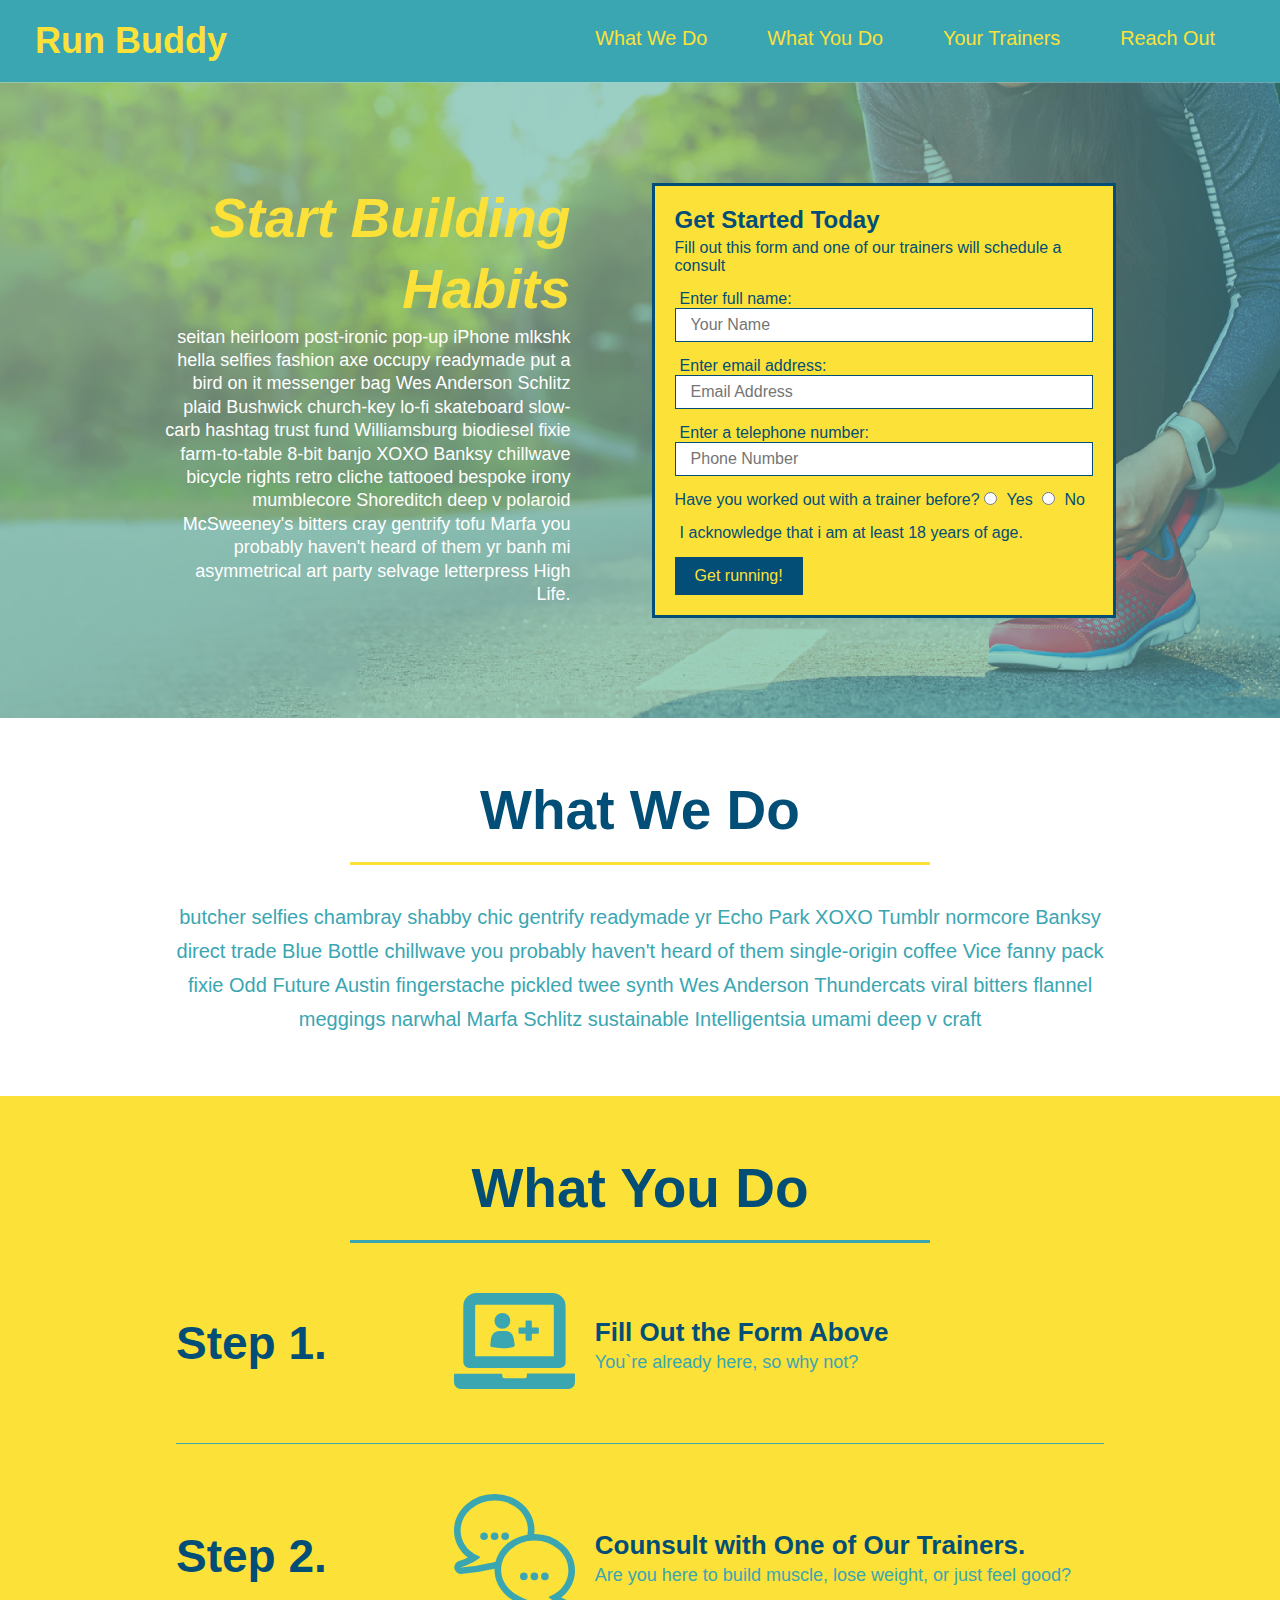
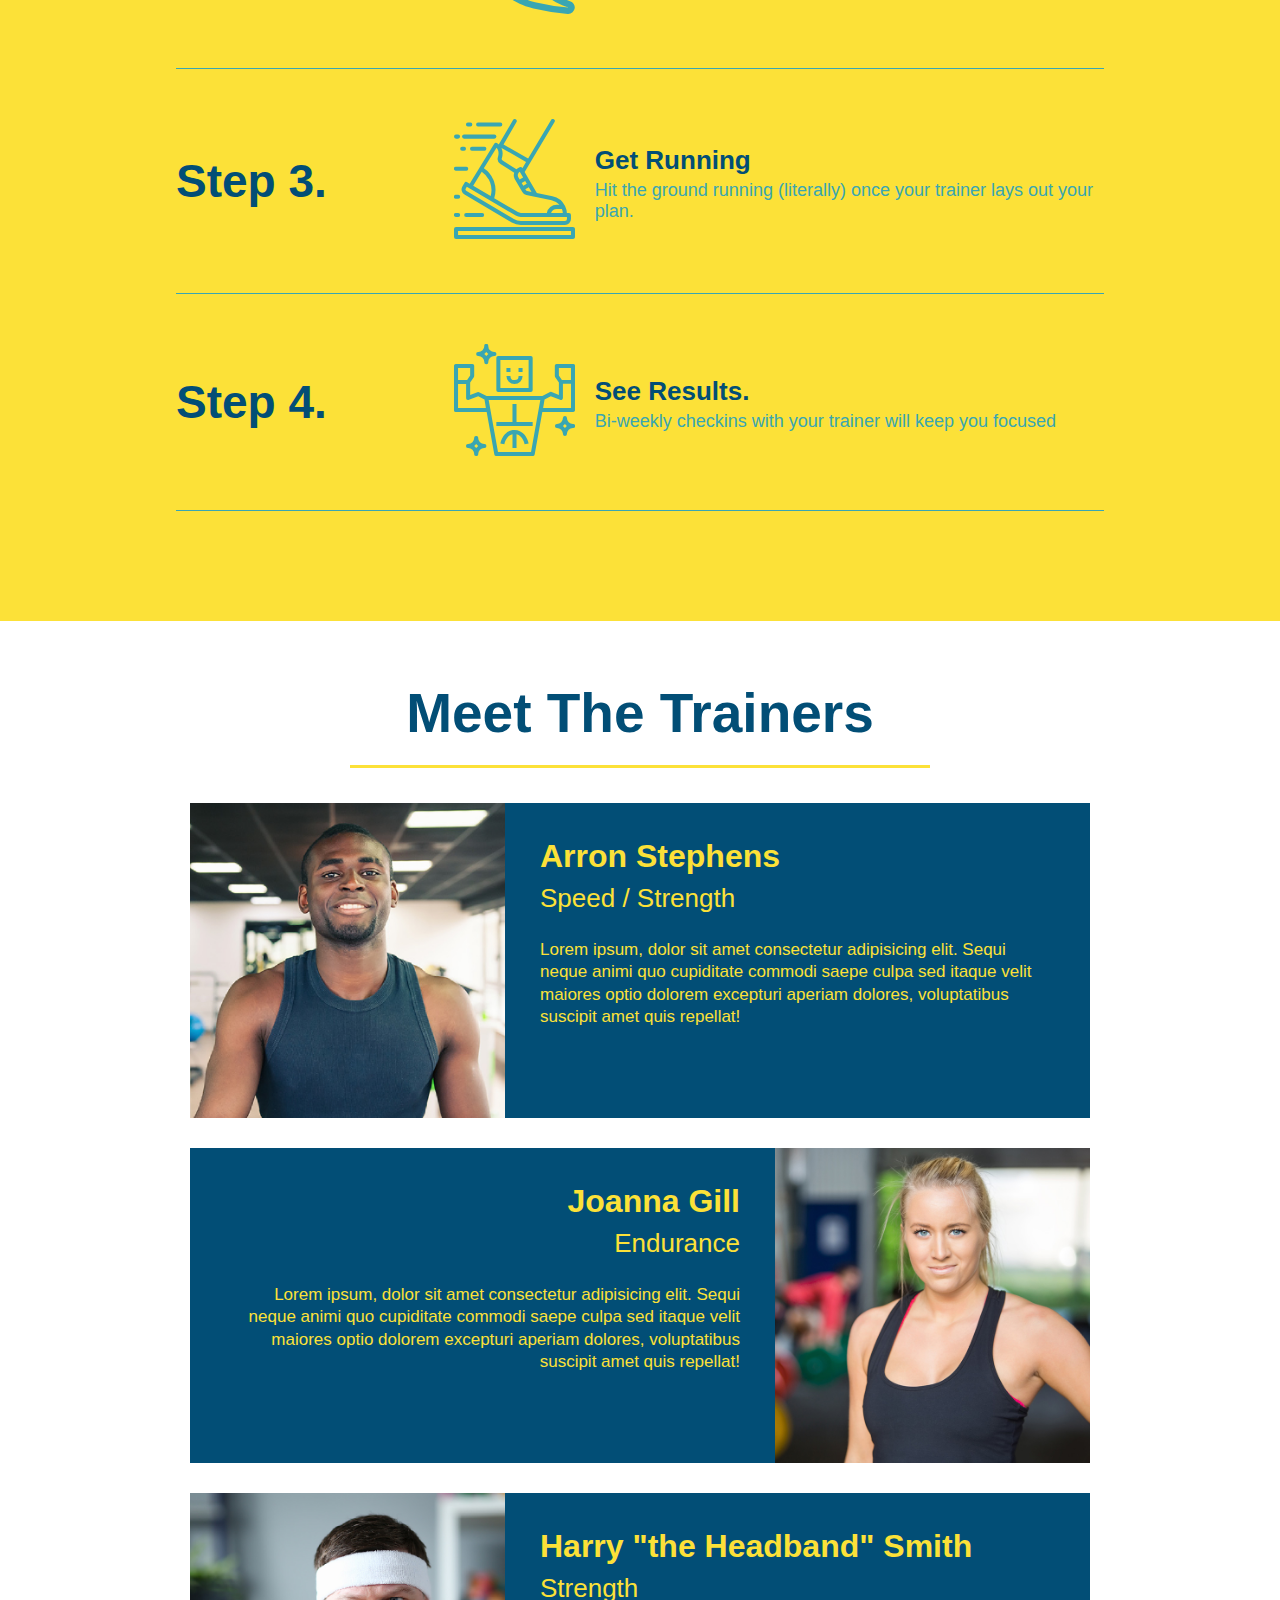
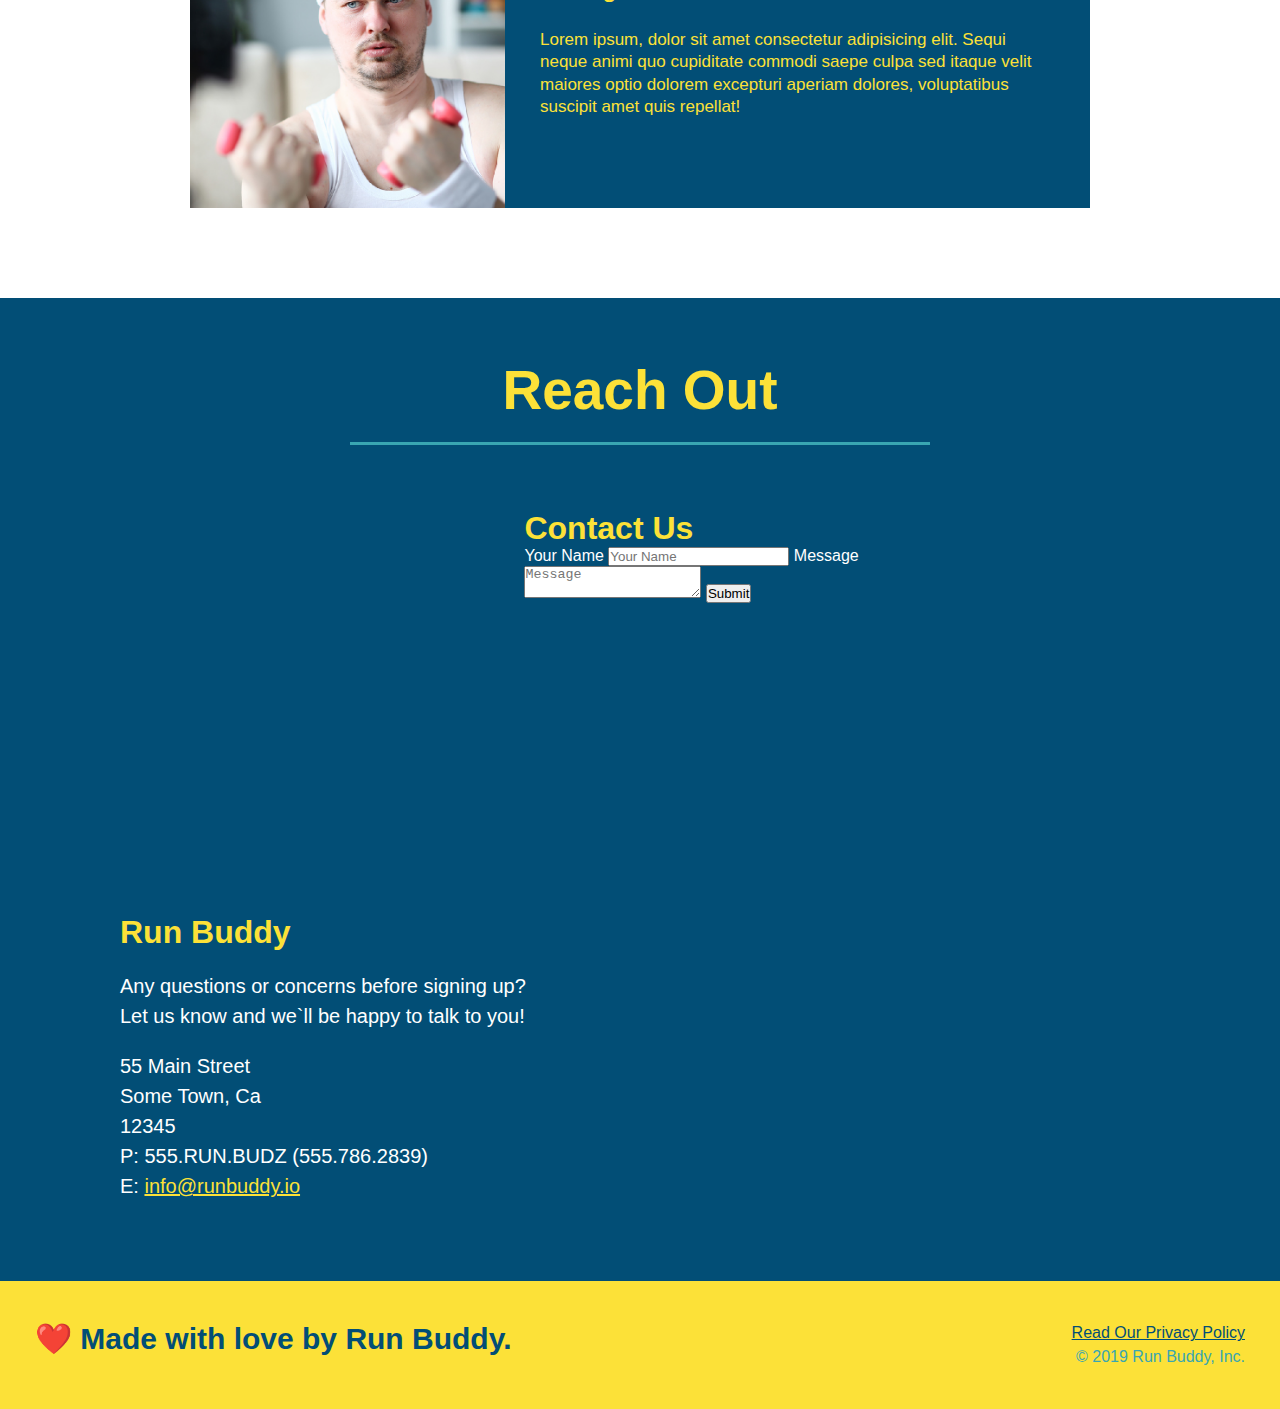
==== index.html @ 19847642 "add flexbox to the steps" ====
<!DOCTYPE html>
<html lang="en">

<head>
  <meta charset="UTF-8" />
  <title>Run Buddy</title>
  <link rel="stylesheet" href="./assets/css/style.css/style.css" />
</head>
    <body>
    <!-- navigation -->
    <header>
        <h1>
            <a href="./index.html">
            Run Buddy
            </a>
        </h1>
        <nav>
            <!-- Unordered List element -->
            <ul>
                <!-- List item element -->
                <li>
                    <!-- Anchor element -->
                    <a href="#what-we-do">What We Do</a>
                </li>
                <li>
                    <a href="#what-you-do">What You Do</a>
                </li>
                <li>
                    <a href="#your-trainers">Your Trainers</a>
                </li>
                <li>
                    <a href="#reach-out">Reach Out</a>
                </li>
            </ul>
        </nav>
    </header>

    <!-- hero/jumbotron -->

    <section class="hero">
            <div class="hero-cta">
                <h2>Start Building Habits</h2>
                <p>
                    seitan heirloom post-ironic pop-up iPhone mlkshk hella selfies fashion axe occupy readymade put a bird on it messenger bag Wes Anderson Schlitz plaid Bushwick church-key lo-fi skateboard slow-carb hashtag trust fund Williamsburg biodiesel fixie farm-to-table 8-bit banjo XOXO Banksy chillwave bicycle rights retro cliche tattooed bespoke irony mumblecore Shoreditch deep v polaroid McSweeney's bitters cray gentrify tofu Marfa you probably haven't heard of them yr banh mi asymmetrical art party selvage letterpress High Life.

                </p>
            </div>
            
        <!-- Sign up form  -->

        <div class="hero-form">
            <h3>Get Started Today</h3>
            <p>Fill out this form and one of our trainers will schedule a consult</p>

        <!-- Add form element -->

            <form>
                <label for="name">Enter full name:</label>
                <input class="form-input" type="text" name="name" id="name" placeholder="Your Name" />
                <label for="email">Enter email address:</label>
                <input class="form-input" type="email" placeholder="Email Address" name="email" id="email" />
                <label for="phone">Enter a telephone number:</label>
                <input class="form-input" type="tel" placeholder="Phone Number" name="phone" id="phone" />
                <p>
                    Have you worked out with a trainer before?
                    <input type="radio" name="trainer-confirm" id="trainer-yes" />
                    <label for="trainer-yes">Yes</label>
                    <input type="radio" name="trainer-confirm" id="trainer-no" />
                    <label for="trainer-no">No</label>
                </p>
                <p>
                 <label for="checkbox" >
                    I acknowledge that i am at least 18 years of age.
                 </label>
                 <imput type="checkbox" name="age-confirm" id="checkbox" />
                </p>
                <button type="submit">
                    Get running!
                </button>
            </form>
        </div>
    </section>

    <!-- "what we do" section -->

    <section id="what-we-do" class="intro">
        <div class="flex-row">
            <h2 class="section-title primary-border">
                What We Do
            </h2>
        </div>
        <div class="flex-flow">
            <P>
                butcher selfies chambray shabby chic gentrify readymade yr Echo Park XOXO Tumblr normcore Banksy direct trade Blue Bottle chillwave you probably haven't heard of them single-origin coffee Vice fanny pack fixie Odd Future Austin fingerstache pickled twee synth Wes Anderson Thundercats viral bitters flannel meggings narwhal Marfa Schlitz sustainable Intelligentsia umami deep v craft
            </P>
        </div>
    </section>

    <!-- "what you do" section -->

    <section id="what-you-do" class="steps">
        <div class="flex-row"></div>
            <h2 class="section-title secondary-border">
                What You Do
            </h2>
        </div>
        <div>
            <!-- insert this img element -->
        <div class="step">
            <h3>Step 1.</h3>
            <div class="step-info">
                <div class="step-img">
                    <img src="./assets/images/step-1.svg" alt="" />
                </div>
                <div class="step-text">
                    <h4>Fill Out the Form Above</h4>
                    <p>You`re already here, so why not?</p>
                </div>
            </div>
        </div>

        <div class="step">
            <h3>Step 2.</h3>
            <div class="step-info">
                <div class="step-img">
                    <img src="./assets/images/step-2.svg" alt="" />
                </div>
                <div class="step-text">
                    <h4>Counsult with One of Our Trainers.</h4>
                    <p>Are you here to build muscle, lose weight, or just feel good?</p>
                </div>
            </div>
        </div>

        <div class="step">
            <h3>Step 3.</h3>
            <div class="step-info">
                <div class="step-img">
                    <img src="./assets/images/step-3.svg" alt="" />
                </div>
                <div class="step-text">
                    <h4>Get Running</h4>
                    <p>Hit the ground running (literally) once your trainer lays out your plan.</p>
                </div>
            </div>
        </div>

        <div class="step">
            <h3>Step 4.</h3>
            <div class="step-info">
                <div class="step-img">
                    <img src="./assets/images/step-4.svg" alt="" />
                </div>
                <div class="step-text">
                    <h4>See Results.</h4>
                    <p>Bi-weekly checkins with your trainer will keep you focused</p>
                </div>
            </div>
        </div>
    </section>

    <!-- "meet the trainers" section -->

    <section id="your-trainers" class="trainers">
        <div class="flex-row">
            <h2 class="section-title primary-border">
                Meet The Trainers
            </h2>
        </div>
        <!-- first trainer bio -->
        <article class="trainer">
            <img src="./assets/images/trainer-1.jpg" alt="Arron Stephens in his workout clothes, ready to pump iron" />
            <div class="trainer-bio text-left">
                <h3>Arron Stephens</h3>
                <h4>Speed / Strength</h4>
                <p>
                    Lorem ipsum, dolor sit amet consectetur adipisicing elit. Sequi neque animi quo cupiditate commodi saepe culpa sed itaque velit maiores optio dolorem excepturi aperiam dolores, voluptatibus suscipit amet quis repellat!
                </p>
            </div>
        </article>
        <!-- second trainer bio -->
        <article class="trainer">
            <div class="trainer-bio text-right">
                <h3>Joanna Gill</h3>
                <h4>Endurance</h4>
                <p>
                    Lorem ipsum, dolor sit amet consectetur adipisicing elit. Sequi neque animi quo cupiditate commodi saepe culpa sed itaque velit maiores optio dolorem excepturi aperiam dolores, voluptatibus suscipit amet quis repellat!
                </p>
            </div>
            <img src="./assets/images/trainer-2.jpg" alt="Joanna Gill cooling off after a workout" />
        </article>
        <!-- third trainer bio -->
        <article class="trainer">
            <img src="./assets/images/trainer-3.jpg" alt="Harry Smith wearing a headband and lifting comically small pink weights" />
            <div class="trainer-bio text-left">
                <h3>Harry "the Headband" Smith</h3>
                <h4>Strength</h4>
                <p>
                    Lorem ipsum, dolor sit amet consectetur adipisicing elit. Sequi neque animi quo cupiditate commodi saepe culpa sed itaque velit maiores optio dolorem excepturi aperiam dolores, voluptatibus suscipit amet quis repellat!
                </p>
            </div>
        </article>
    </section>

    <!-- "reach out" section -->

    <section id ="reach-out" class="contact">
        <div class="flex-flow">
            <h2 class="section-title secondary-border">
                Reach Out
            </h2>
        </div>

        <div class="contact-info">
            <iframe src="https://www.google.com/maps/embed?pb=!1m18!1m12!1m3!1d3146.0107711950495!2d-120.42504984971276!3d37.95353447962776!2m3!1f0!2f0!3f0!3m2!1i1024!2i768!4f13.1!3m3!1m2!1s0x8090c46e315aaf1b%3A0xb32d2fcd2023b726!2sMain%20St%2C%20Jamestown%2C%20CA%2095327!5e0!3m2!1sen!2sus!4v1643302875619!5m2!1sen!2sus" 
                style="border:0;" 
                allowfullscreen="" 
                loading="lazy">
            </iframe>

            <!-- contact form section -->

            <div class="contact-form">
                <h3>Contact Us</h3>
                <form>
                    <label for="contact-name">Your Name</label>
                    <input type="text" id="contact-name" placeholder="Your Name" />

                    <label for="contact-message">Message</label>
                    <textarea id="contact-message" placeholder="Message"></textarea>

                    <button type="submit">Submit</button>
                </form>
            </div>
            <!-- contact form ends -->
            <div>
                <h3>Run Buddy</h3>
                <p>
                    Any questions or concerns before signing up?
                    <br />
                    Let us know and we`ll be happy to talk to you!
                </p>

            
                <address>
                    55 Main Street <br/>
                    Some Town, Ca <br/>
                    12345<br />
                    P: 555.RUN.BUDZ (555.786.2839)<br/>
                    E: <a href="mailto:info@runbuddy.io">info@runbuddy.io</a>
                </address>
            </div>
        </div>   
    </section>

    <!-- footer -->

    <footer>
        <h2>❤️ Made with love by Run Buddy.</h2>
            <div>
             <a href="./privacy-policy.html">Read Our Privacy Policy</a><br />
             &copy; 2019 Run Buddy, Inc.
            </div>
    </footer>
    </body>
</html>
---- assets/css/style.css/style.css ----
* {
  margin: 0;
  padding: 0;
  box-sizing: border-box;
}

body {
  color: #39a6b2;
  font-family: Helvetica, Arial, sans-serif;
}

header {
  padding: 20px 35px;
  background-color: #39a6b2;
  display: flex;
  justify-content: space-between;
  flex-wrap: wrap;
}

header h1 {
  font-weight: bold;
  font-size: 36px;
  color: #fce138;
  margin: 0;
}
header a {
  text-decoration: none;
  color: #fce138;
}

header nav {
  margin: 7px 0;
}

header nav ul {
  display: flex;
  flex-wrap: wrap;
  justify-content: space-between;
  align-items: center;
  list-style: none;
}

header nav ul li a {
  margin: 0 30px;
  font-weight: lighter;
  font-size: 1.55vw;
}

/* header styles end */
/* Hero Styles Start */

.hero {
  background-image: url("../../images/hero-bg.jpg");
  background-size: cover;
  background-position: center;
  display: flex;
  justify-content: center;
  flex-wrap: wrap;
}

.hero-cta {
  width: 35%;
  text-align: right;
  margin: 3.5%;
  color: #fff;
  font-size: 18px;
  line-height: 1.3;
}

.hero-cta h2 {
  font-style: italic;
  font-size: 55px;
  color: #fce138;
}

.hero-form {
  border: solid 3px #024e76;
  background-color: #fce138;
  padding: 20px;
  color: #024e76;
  width: 40%;
  margin: 3.5%;
}

.hero-form h3 {
  font-size: 24px;
  margin: 0;
}

.hero-form p {
  margin: 5px 0 15px 0;
}

.form-input {
  border: 1px solid #024e76;
  display: block;
  padding: 7px 15px;
  font-size: 16px;
  color: #024e76;
  width: 100%;
  margin-bottom: 15px;
}

.hero-form label {
  margin: 0 5px;
}

.hero-form button {
  color: #fce138;
  background-color: #024e76;
  border: none;
  padding: 10px 20px;
  font-size: 16px;
}

/* hero style end */
/* what you do styles start */

.section-title {
  font-size: 55px;
  border-bottom: 3px solid;
  color: #024e76;
  padding-bottom: 20px;
  text-align: center;
  margin: 0 auto 35px auto;
  width: 50%;
}

.primary-border {
  border-color: #fce138;
}

.secondary-border {
  border-color: #39a6b2;
}

.steps {
  background: #fce138;
}

.step {
  margin: 50px auto;
  padding-bottom: 50px;
  width: 80%;
  border-bottom: 1px solid #39a6b2;
  display: flex;
  flex-wrap: wrap;
  align-items: center;
  justify-content: space-between;
}

.step h3 {
  color: #024e76;
  font-size: 46px;
  flex: 1 30%;
}

.step-info {
  flex: 2 70%;
  display: flex;
  flex-wrap: wrap;
  align-items: center;
}

.step-img {
  flex: 1 12%;
  margin-right: 20px;
}

.step-img img {
  max-width: 100%;
}

.step-text {
  flex: 12;
}

.step-text p {
  color: #39a6b2;
  font-size: 18px;
}

.step-text h4 {
  font-size: 26px;
  line-height: 1.5;
  color: #024e76;
}

.intro p {
  margin: 0 auto;
  line-height: 1.7;
  color: #39a6b2;
  width: 80%;
  font-size: 20px;
  text-align: center;
}

/* what you do styles end */
/* meet the trainer styles start */

.trainers {
  
}

.trainer {
  overflow: auto;
  width: 900px;
  margin: 0 auto 30px auto;
  background: #024e76;
  color: #fce138
}

.trainer img {
  width: 35%;
  float: left;
}

.trainer-bio {
  padding: 35px;
  float: left;
  width: 65%;
}

.trainer-bio h3 {
  font-size: 32px;
  margin-bottom: 8px;
}

.trainer-bio h4 {
  font-weight: lighter;
  font-size: 26px;
  margin-bottom: 25px;
}

.trainer-bio p {
  font-size: 17px;
  line-height: 1.3;
}

/* meet the trainers styles end */
/* reach out styles start */

section {
  padding: 60px;
}

.contact {
  background: #024e76;
}

.contact h2 {
  color: #fce138;
}

.contact-info iframe {
  width: 400px;
  height: 400px;
}

.contact-info div {
  width: 410px;
  display: inline-block;
  vertical-align: top;
  text-align: left;
  margin: 30px 0 0 60px;
  color: white;
}

.contact-info h3 {
  color: #fce138;
  font-size: 32px;
}

.contact-info p, .contact-info address {
  margin: 20px 0;
  line-height: 1.5;
  font-size: 20px;
  font-style: normal;
}

.contact-info a {
  color: #fce138;
}

/* reach out styles end */
/* footer styles start */

footer {
  background: #fce138;
  width: 100%;
  padding: 40px 35px;
  display: flex;
  justify-content: space-between;
  flex-wrap: wrap;
}

footer h2 {
  color: #024e76;
  font-size: 30px;
  margin: 0;
}

footer div {
  line-height: 1.5;
  text-align: right;
}

footer a {
  color: #024e76;
}

/*  Utility classes */

.text-left {
  text-align: left;
}

.text-right {
  text-align: right;
}

.flex-row {
  display: flex;
}
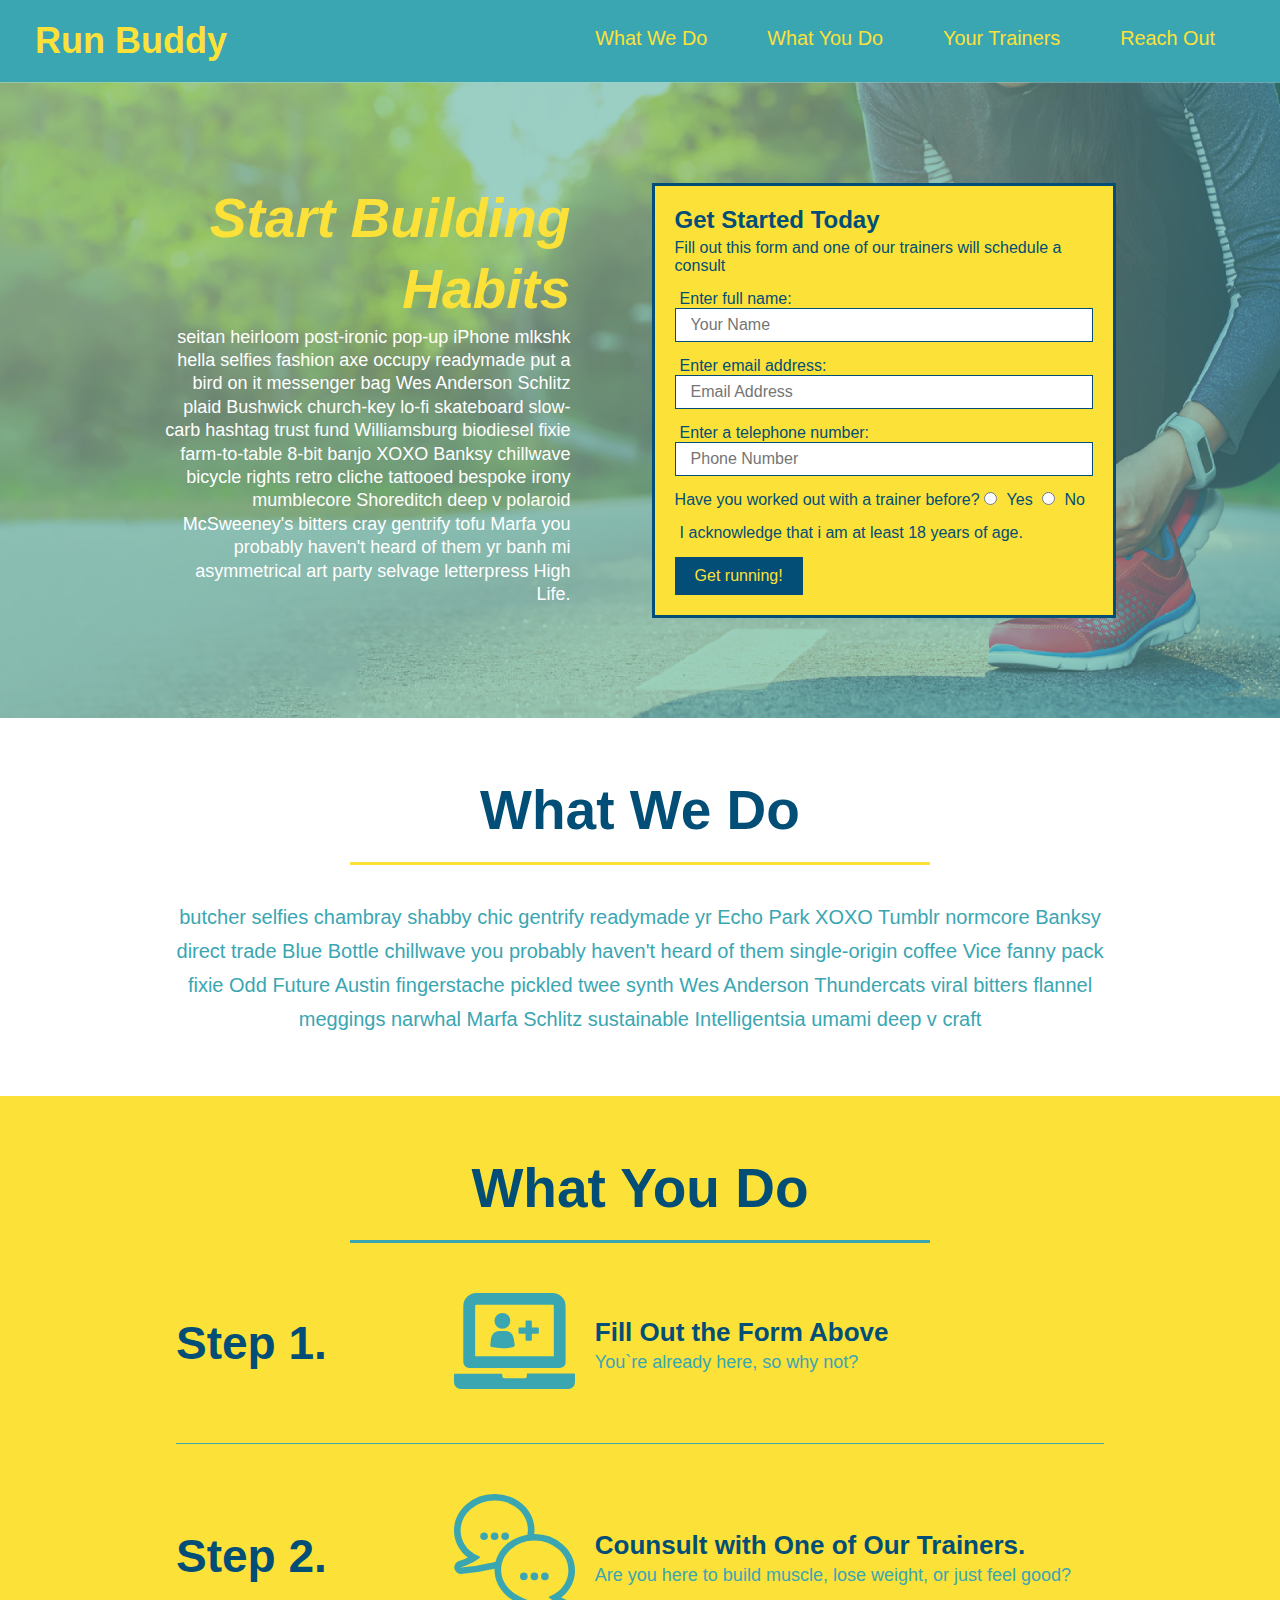
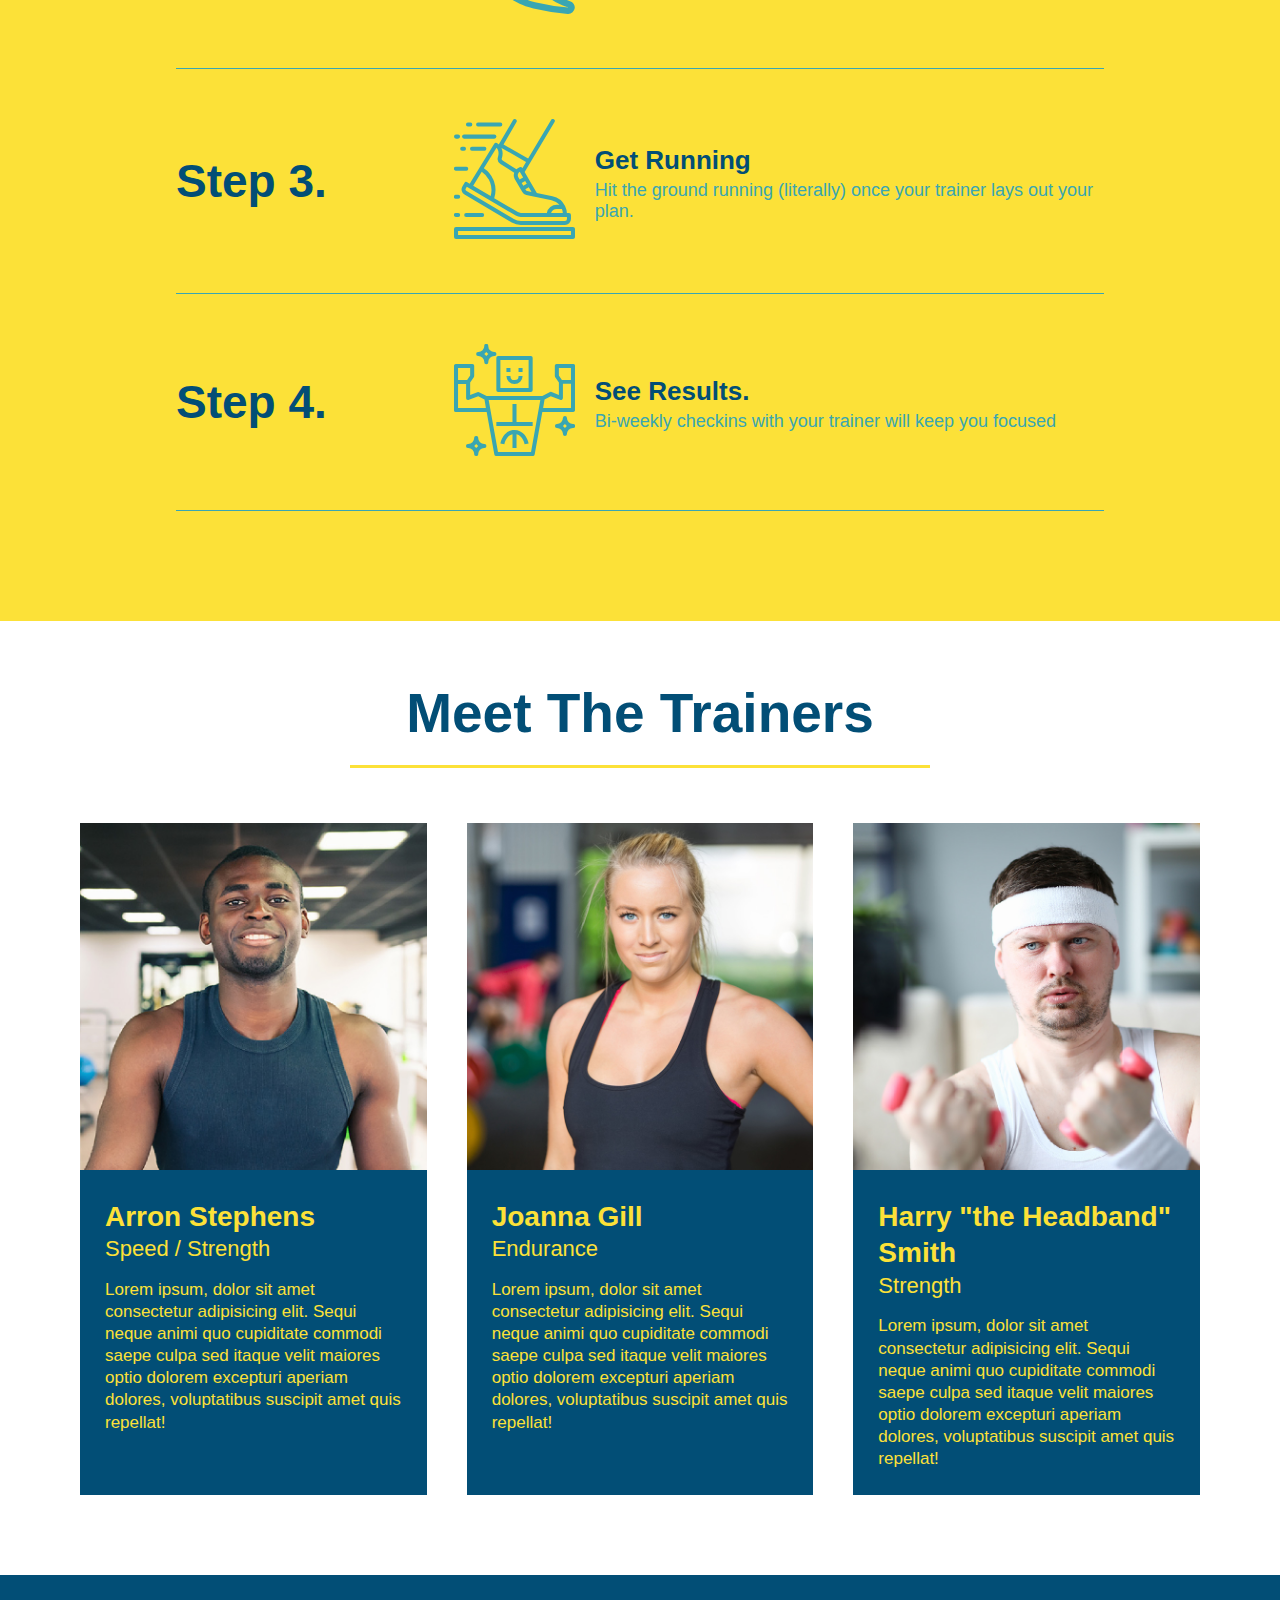
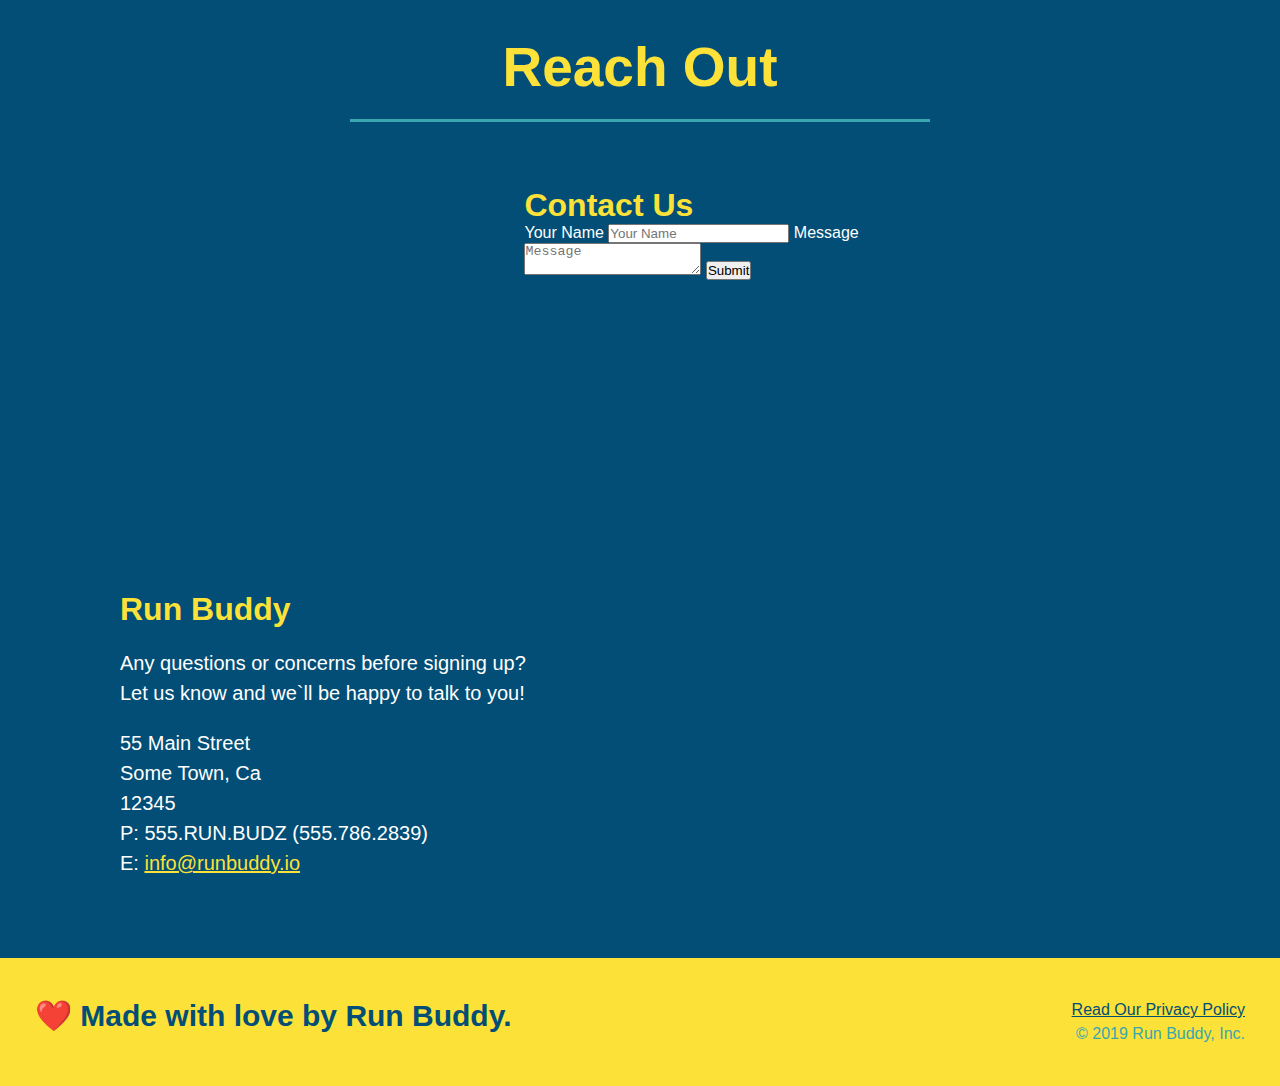
==== commit 0f4d4c09: "add flexbox to the trainers" ====
--- a/index.html
+++ b/index.html
@@ -161,45 +161,47 @@
 
     <!-- "meet the trainers" section -->
 
-    <section id="your-trainers" class="trainers">
+    <section id="your-trainers">
         <div class="flex-row">
             <h2 class="section-title primary-border">
                 Meet The Trainers
             </h2>
         </div>
         <!-- first trainer bio -->
-        <article class="trainer">
-            <img src="./assets/images/trainer-1.jpg" alt="Arron Stephens in his workout clothes, ready to pump iron" />
-            <div class="trainer-bio text-left">
-                <h3>Arron Stephens</h3>
-                <h4>Speed / Strength</h4>
-                <p>
-                    Lorem ipsum, dolor sit amet consectetur adipisicing elit. Sequi neque animi quo cupiditate commodi saepe culpa sed itaque velit maiores optio dolorem excepturi aperiam dolores, voluptatibus suscipit amet quis repellat!
-                </p>
-            </div>
-        </article>
-        <!-- second trainer bio -->
-        <article class="trainer">
-            <div class="trainer-bio text-right">
-                <h3>Joanna Gill</h3>
-                <h4>Endurance</h4>
-                <p>
-                    Lorem ipsum, dolor sit amet consectetur adipisicing elit. Sequi neque animi quo cupiditate commodi saepe culpa sed itaque velit maiores optio dolorem excepturi aperiam dolores, voluptatibus suscipit amet quis repellat!
-                </p>
-            </div>
-            <img src="./assets/images/trainer-2.jpg" alt="Joanna Gill cooling off after a workout" />
-        </article>
-        <!-- third trainer bio -->
-        <article class="trainer">
-            <img src="./assets/images/trainer-3.jpg" alt="Harry Smith wearing a headband and lifting comically small pink weights" />
-            <div class="trainer-bio text-left">
-                <h3>Harry "the Headband" Smith</h3>
-                <h4>Strength</h4>
-                <p>
-                    Lorem ipsum, dolor sit amet consectetur adipisicing elit. Sequi neque animi quo cupiditate commodi saepe culpa sed itaque velit maiores optio dolorem excepturi aperiam dolores, voluptatibus suscipit amet quis repellat!
-                </p>
-            </div>
-        </article>
+        <div class="trainers">
+            <article class="trainer">
+                <img src="./assets/images/trainer-1.jpg" alt="Arron Stephens in his workout clothes, ready to pump iron" />
+                <div class="trainer-bio">
+                    <h3 class="trainer-name">Arron Stephens</h3>
+                    <h4 class="trainer-role">Speed / Strength</h4>
+                    <p>
+                        Lorem ipsum, dolor sit amet consectetur adipisicing elit. Sequi neque animi quo cupiditate commodi saepe culpa sed itaque velit maiores optio dolorem excepturi aperiam dolores, voluptatibus suscipit amet quis repellat!
+                    </p>
+                </div>
+            </article>
+            <!-- second trainer bio -->
+            <article class="trainer">
+                <img src="./assets/images/trainer-2.jpg" alt="Joanna Gill cooling off after a workout" />
+                <div class="trainer-bio">
+                    <h3 class="trainer-name">Joanna Gill</h3>
+                    <h4 class="trainer-role">Endurance</h4>
+                    <p>
+                        Lorem ipsum, dolor sit amet consectetur adipisicing elit. Sequi neque animi quo cupiditate commodi saepe culpa sed itaque velit maiores optio dolorem excepturi aperiam dolores, voluptatibus suscipit amet quis repellat!
+                    </p>
+                </div>
+            </article>
+            <!-- third trainer bio -->
+            <article class="trainer">
+                <img src="./assets/images/trainer-3.jpg" alt="Harry Smith wearing a headband and lifting comically small pink weights" />
+                <div class="trainer-bio">
+                    <h3 class="trainer-name">Harry "the Headband" Smith</h3>
+                    <h4 class="trainer-role">Strength</h4>
+                    <p>
+                        Lorem ipsum, dolor sit amet consectetur adipisicing elit. Sequi neque animi quo cupiditate commodi saepe culpa sed itaque velit maiores optio dolorem excepturi aperiam dolores, voluptatibus suscipit amet quis repellat!
+                    </p>
+                </div>
+            </article>
+        </div>
     </section>
 
     <!-- "reach out" section -->
--- a/assets/css/style.css/style.css
+++ b/assets/css/style.css/style.css
@@ -199,42 +199,41 @@
 /* meet the trainer styles start */
 
 .trainers {
-  
+  width: 100%;
+  margin: 0 auto;
+  display: flex;
+  flex-wrap: wrap;
+  justify-content: space-around;
 }
 
 .trainer {
-  overflow: auto;
-  width: 900px;
-  margin: 0 auto 30px auto;
+  margin: 20px;
   background: #024e76;
-  color: #fce138
+  color: #fce138;
+  flex: 1;
 }
 
 .trainer img {
-  width: 35%;
-  float: left;
+  width: 100%;
 }
 
 .trainer-bio {
-  padding: 35px;
-  float: left;
-  width: 65%;
+  padding: 25px;
+  line-height: 1.3;
 }
 
 .trainer-bio h3 {
-  font-size: 32px;
-  margin-bottom: 8px;
+  font-size: 28px;
 }
 
 .trainer-bio h4 {
   font-weight: lighter;
-  font-size: 26px;
-  margin-bottom: 25px;
+  font-size: 22px;
+  margin-bottom: 15px;
 }
 
 .trainer-bio p {
   font-size: 17px;
-  line-height: 1.3;
 }
 
 /* meet the trainers styles end */
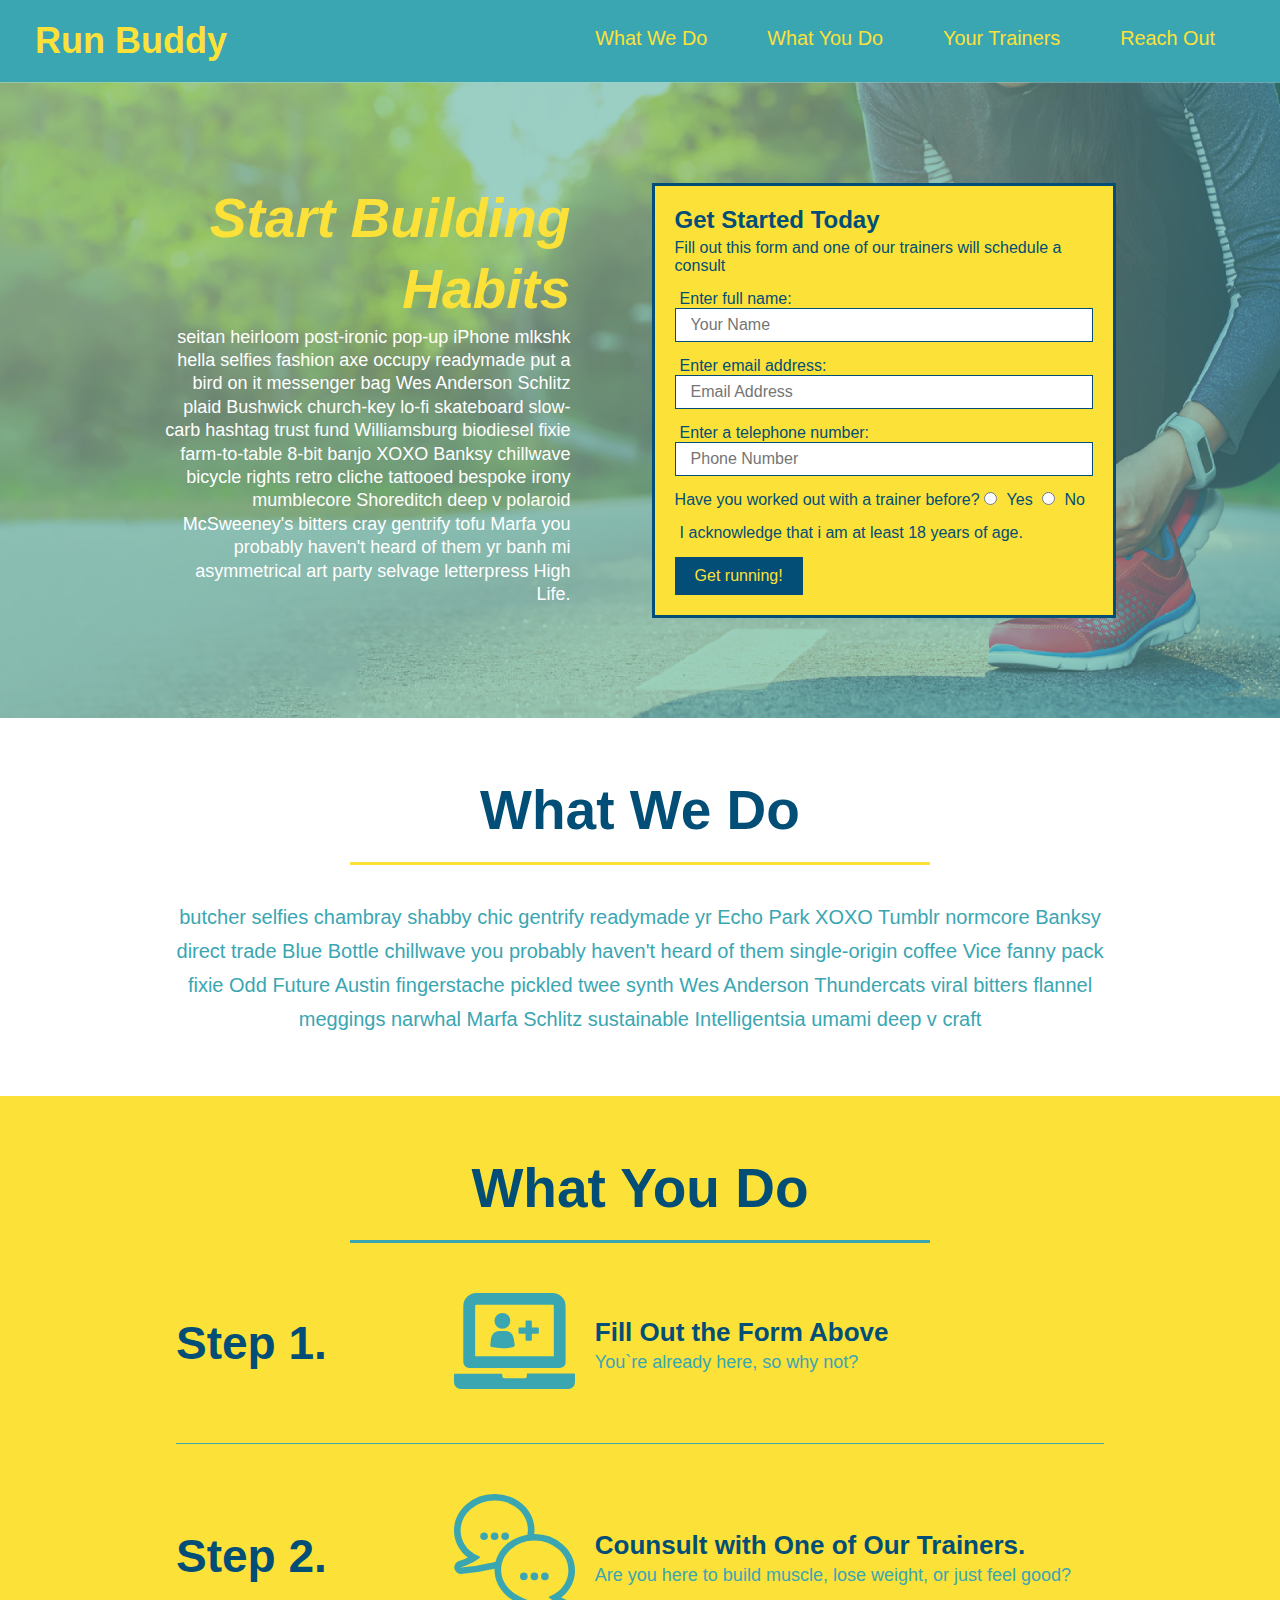
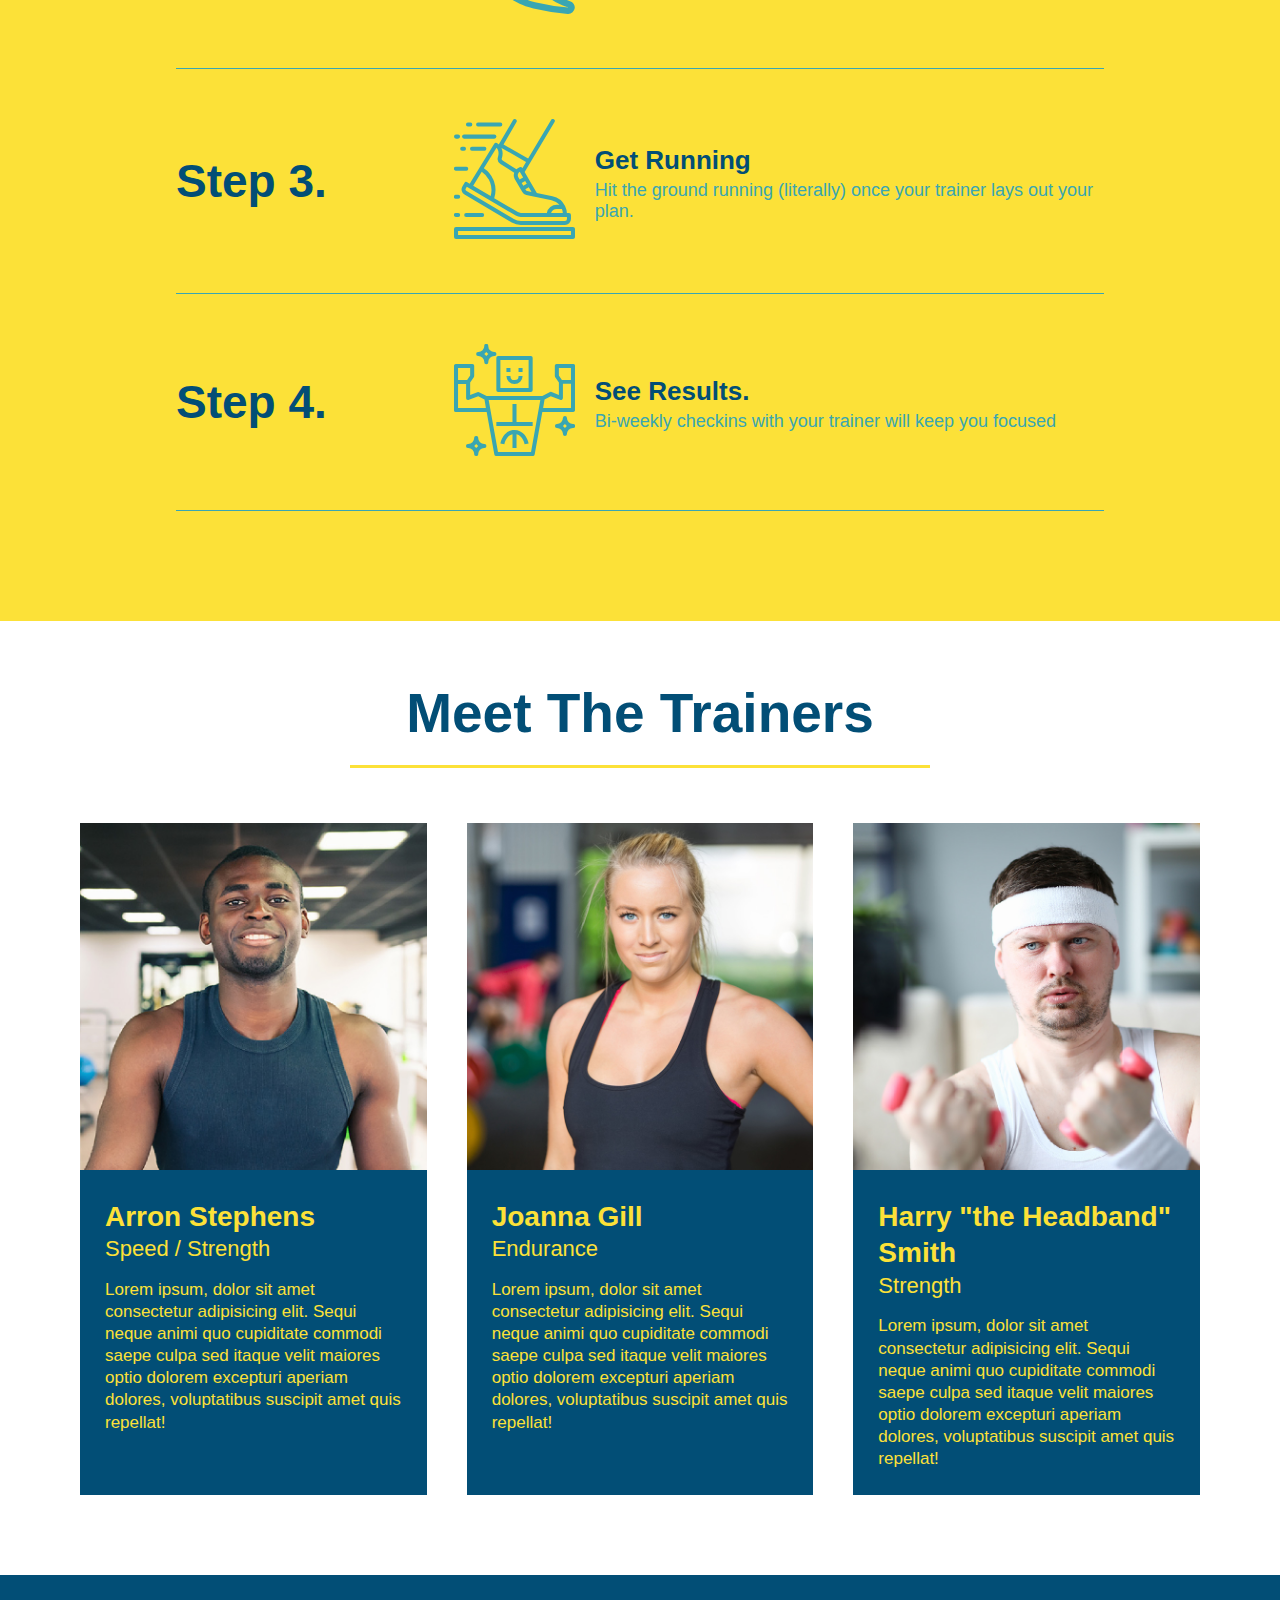
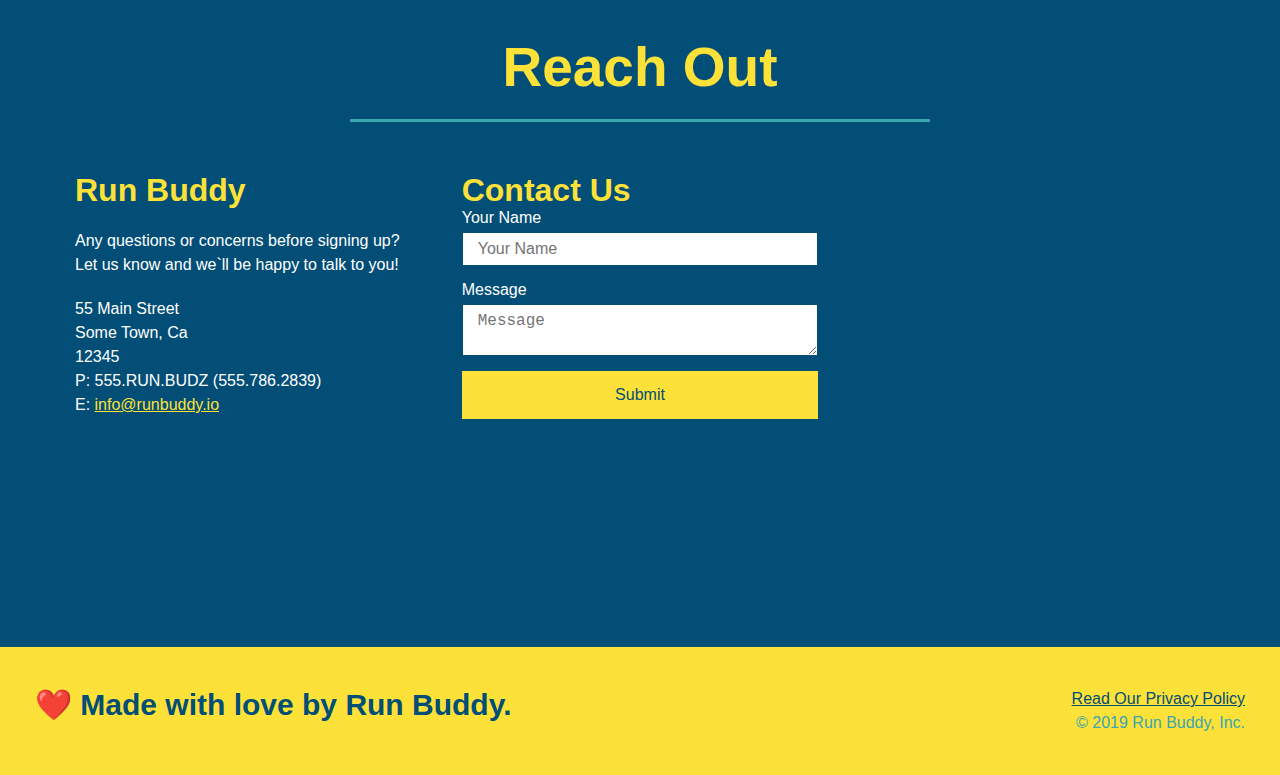
==== commit baee8988: "add flexbox to reachout" ====
--- a/index.html
+++ b/index.html
@@ -212,29 +212,8 @@
                 Reach Out
             </h2>
         </div>
-
+        <!-- contact form section -->
         <div class="contact-info">
-            <iframe src="https://www.google.com/maps/embed?pb=!1m18!1m12!1m3!1d3146.0107711950495!2d-120.42504984971276!3d37.95353447962776!2m3!1f0!2f0!3f0!3m2!1i1024!2i768!4f13.1!3m3!1m2!1s0x8090c46e315aaf1b%3A0xb32d2fcd2023b726!2sMain%20St%2C%20Jamestown%2C%20CA%2095327!5e0!3m2!1sen!2sus!4v1643302875619!5m2!1sen!2sus" 
-                style="border:0;" 
-                allowfullscreen="" 
-                loading="lazy">
-            </iframe>
-
-            <!-- contact form section -->
-
-            <div class="contact-form">
-                <h3>Contact Us</h3>
-                <form>
-                    <label for="contact-name">Your Name</label>
-                    <input type="text" id="contact-name" placeholder="Your Name" />
-
-                    <label for="contact-message">Message</label>
-                    <textarea id="contact-message" placeholder="Message"></textarea>
-
-                    <button type="submit">Submit</button>
-                </form>
-            </div>
-            <!-- contact form ends -->
             <div>
                 <h3>Run Buddy</h3>
                 <p>
@@ -242,7 +221,6 @@
                     <br />
                     Let us know and we`ll be happy to talk to you!
                 </p>
-
             
                 <address>
                     55 Main Street <br/>
@@ -251,8 +229,30 @@
                     P: 555.RUN.BUDZ (555.786.2839)<br/>
                     E: <a href="mailto:info@runbuddy.io">info@runbuddy.io</a>
                 </address>
-            </div>
-        </div>   
+
+            </div>
+
+                <div class="contact-form">
+                    <h3>Contact Us</h3>
+                    <form>
+                        <label for="contact-name">Your Name</label>
+                        <input type="text" id="contact-name" placeholder="Your Name" />
+
+                        <label for="contact-message">Message</label>
+                        <textarea id="contact-message" placeholder="Message"></textarea>
+
+                        <button type="submit">Submit</button>
+                    </form>
+                </div>
+            <!-- contact form ends -->
+
+                <iframe src="https://www.google.com/maps/embed?pb=!1m18!1m12!1m3!1d3146.0107711950495!2d-120.42504984971276!3d37.95353447962776!2m3!1f0!2f0!3f0!3m2!1i1024!2i768!4f13.1!3m3!1m2!1s0x8090c46e315aaf1b%3A0xb32d2fcd2023b726!2sMain%20St%2C%20Jamestown%2C%20CA%2095327!5e0!3m2!1sen!2sus!4v1643302875619!5m2!1sen!2sus" 
+                style="border:0;" 
+                allowfullscreen="" 
+                loading="lazy">
+                </iframe>
+            </div>
+        </div>
     </section>
 
     <!-- footer -->
--- a/assets/css/style.css/style.css
+++ b/assets/css/style.css/style.css
@@ -251,17 +251,22 @@
   color: #fce138;
 }
 
+.contact-info {
+  display: flex;
+  justify-content: space-between;
+  flex-wrap: wrap;
+}
+
+.contact-info > * {
+  flex: 1;
+  margin: 15px;
+}
+
 .contact-info iframe {
-  width: 400px;
   height: 400px;
 }
 
 .contact-info div {
-  width: 410px;
-  display: inline-block;
-  vertical-align: top;
-  text-align: left;
-  margin: 30px 0 0 60px;
   color: white;
 }
 
@@ -273,12 +278,33 @@
 .contact-info p, .contact-info address {
   margin: 20px 0;
   line-height: 1.5;
-  font-size: 20px;
+  font-size: 16px;
   font-style: normal;
 }
 
 .contact-info a {
   color: #fce138;
+}
+
+.contact-form input, .contact-form textarea {
+  border: 1px solid #024e76;
+  display: block;
+  padding: 7px 15px;
+  font-size: 16px;
+  color: #024e76;
+  width: 100%;
+  margin-bottom: 15px;
+  margin-top: 5px;
+}
+
+.contact-form button {
+  width: 100%;
+  border: none;
+  background: #fce138;
+  color: #024e76;
+  text-align: center;
+  padding: 15px 0;
+  font-size: 16px
 }
 
 /* reach out styles end */
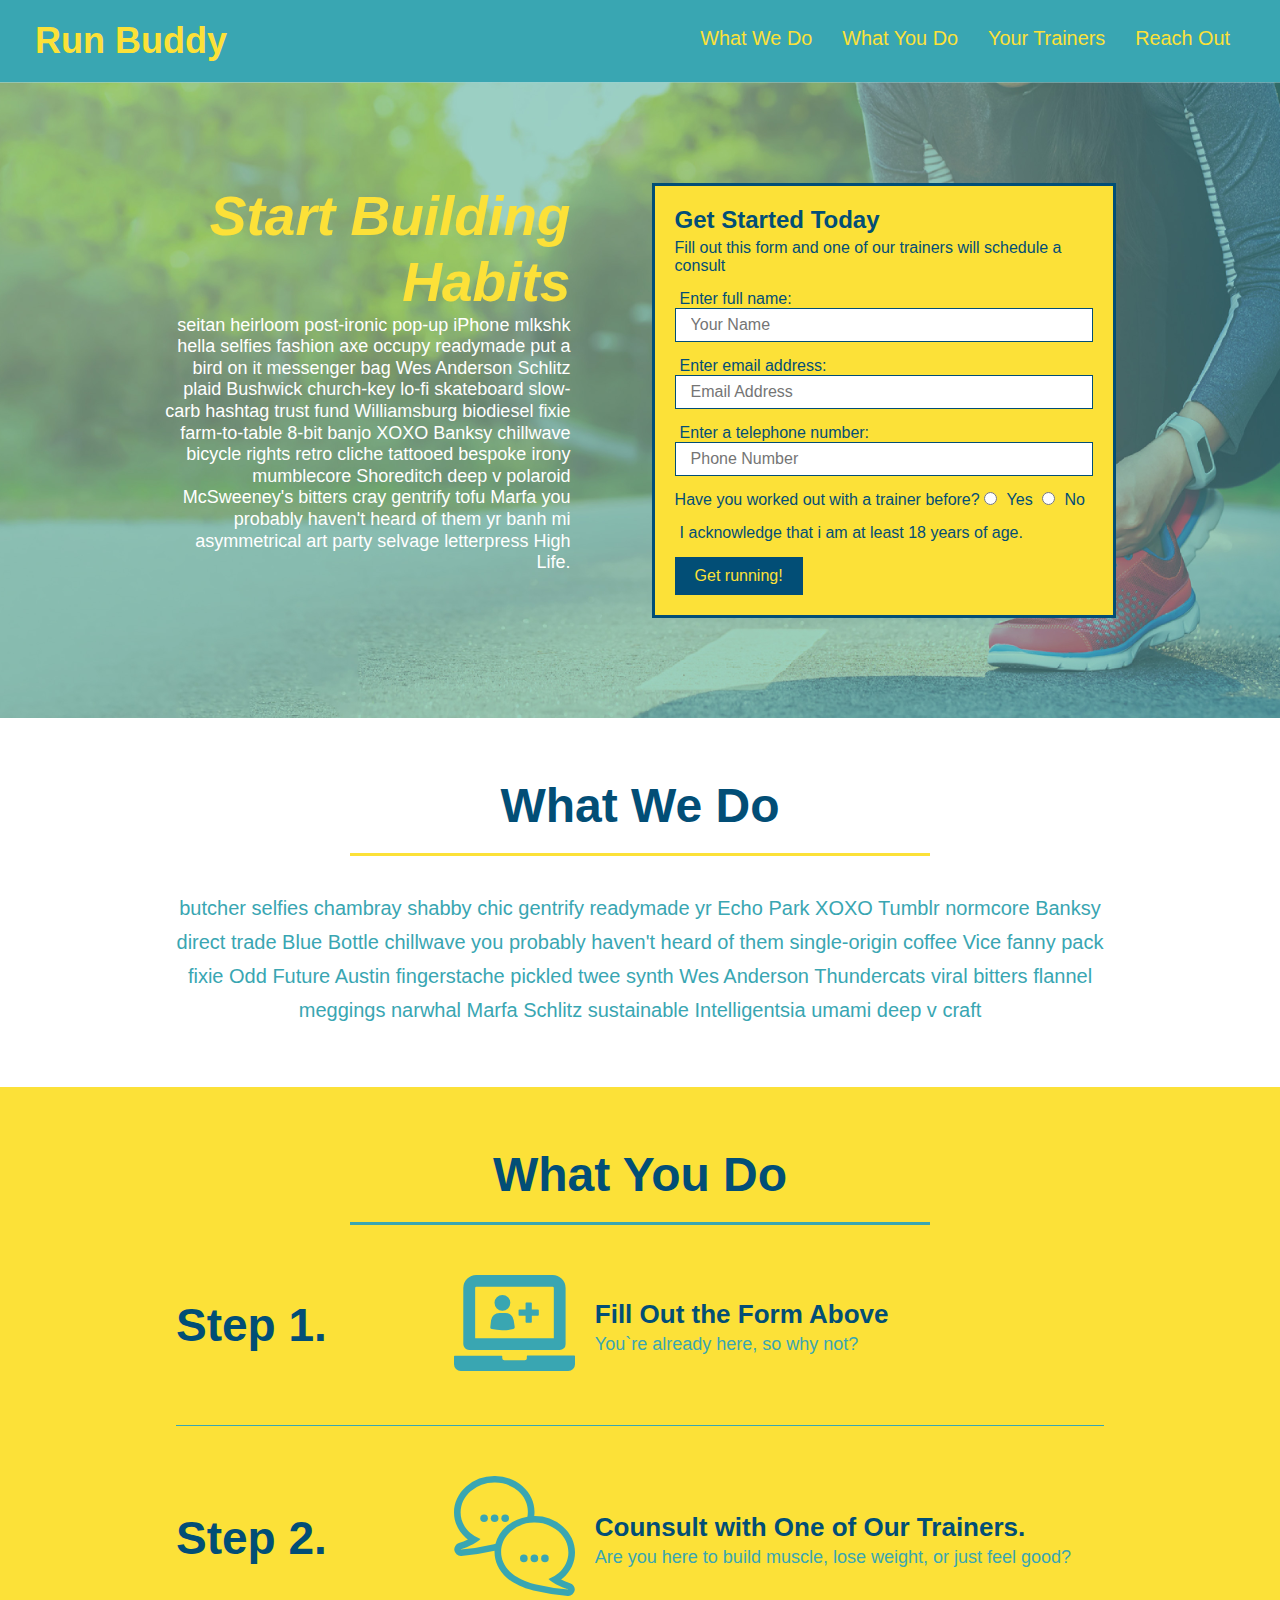
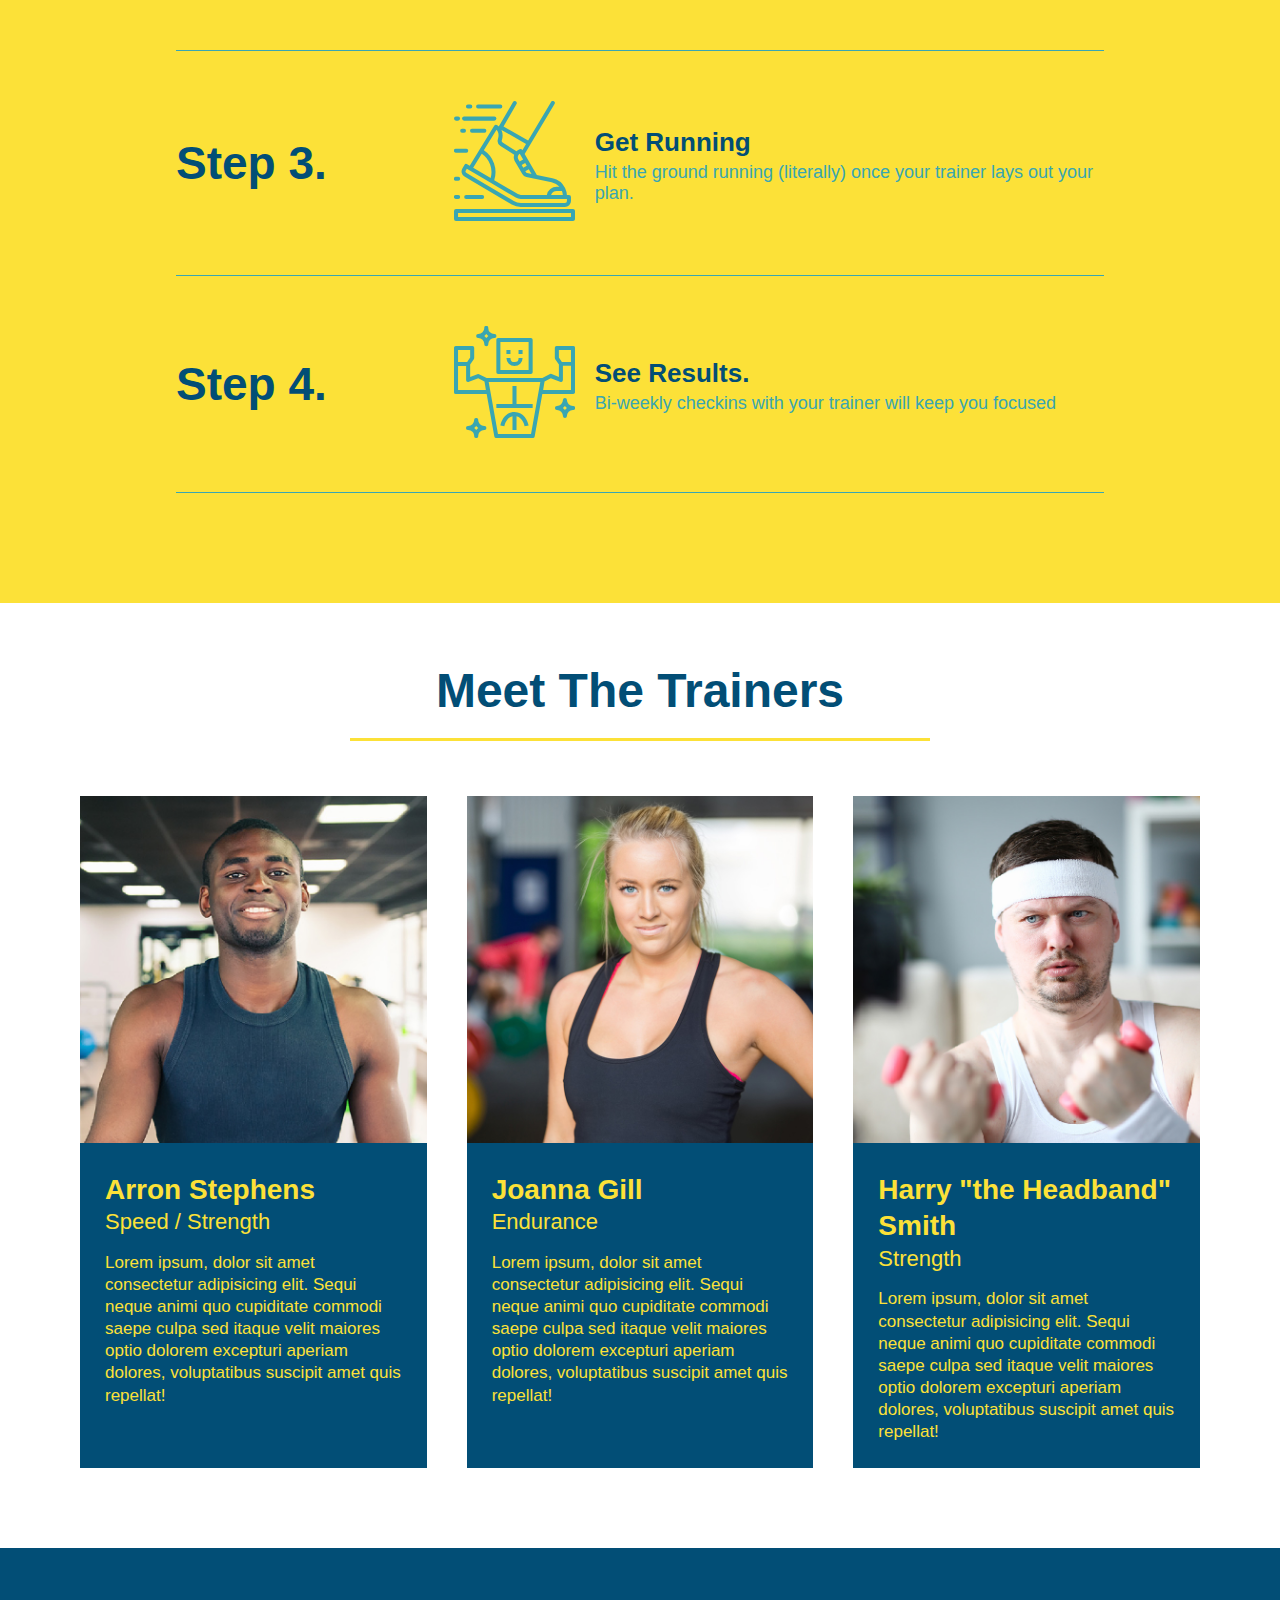
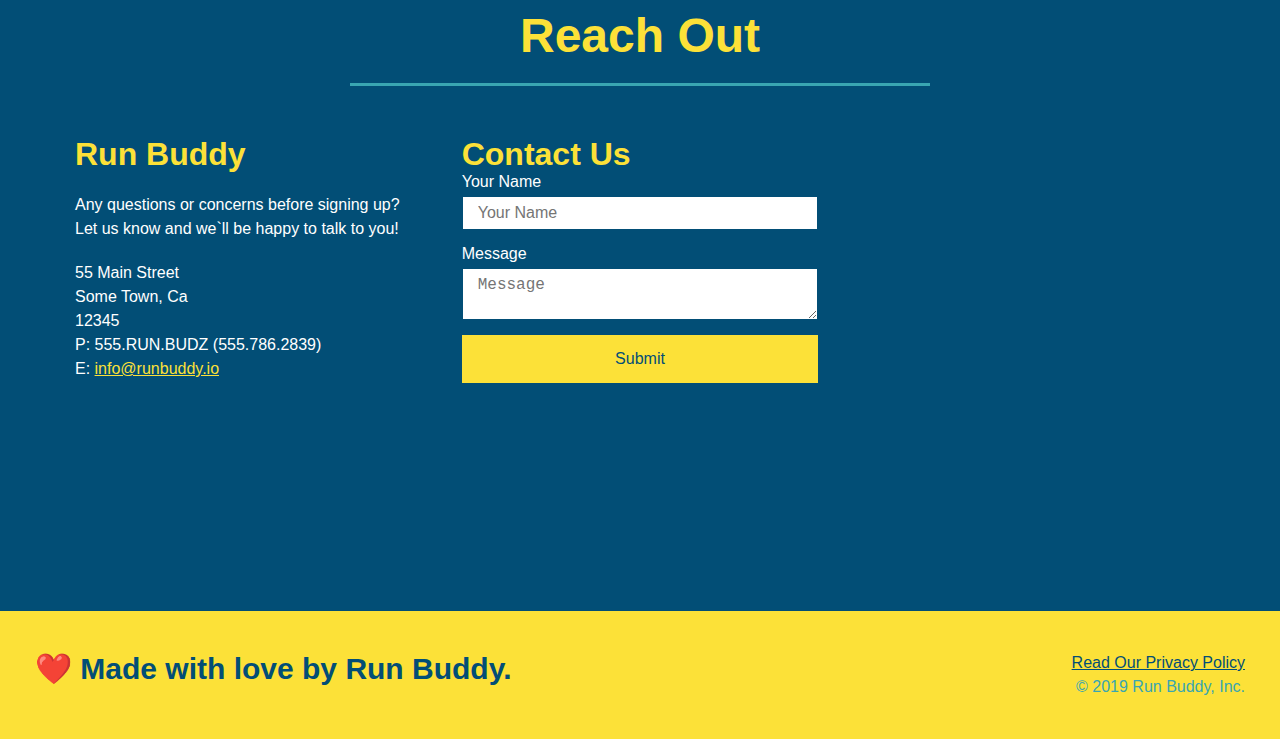
==== commit ffc09dae: "add media queries" ====
--- a/index.html
+++ b/index.html
@@ -5,6 +5,7 @@
   <meta charset="UTF-8" />
   <title>Run Buddy</title>
   <link rel="stylesheet" href="./assets/css/style.css/style.css" />
+  <meta name="viewport" content="width=device-width, initial-scale=1.0" />
 </head>
     <body>
     <!-- navigation -->
--- a/assets/css/style.css/style.css
+++ b/assets/css/style.css/style.css
@@ -41,7 +41,7 @@
 }
 
 header nav ul li a {
-  margin: 0 30px;
+  padding: 10px 15px;
   font-weight: lighter;
   font-size: 1.55vw;
 }
@@ -56,6 +56,7 @@
   display: flex;
   justify-content: center;
   flex-wrap: wrap;
+  align-items: flex-start;
 }
 
 .hero-cta {
@@ -64,7 +65,7 @@
   margin: 3.5%;
   color: #fff;
   font-size: 18px;
-  line-height: 1.3;
+  line-height: 1.2;
 }
 
 .hero-cta h2 {
@@ -117,7 +118,7 @@
 /* what you do styles start */
 
 .section-title {
-  font-size: 55px;
+  font-size: 48px;
   border-bottom: 3px solid;
   color: #024e76;
   padding-bottom: 20px;
@@ -346,4 +347,16 @@
 
 .flex-row {
   display: flex;
+}
+
+/* MEDIA QUERY FOR SMALLER DESKTOP SVREENS AND SMALLER */
+@media screen and (max-width: 980px) {
+
+  
+}
+
+/* MEDIA QUERY FOR MOBILE PHONES AND SMALLER */
+@media screen and (max-width: 575px) {
+
+  
 }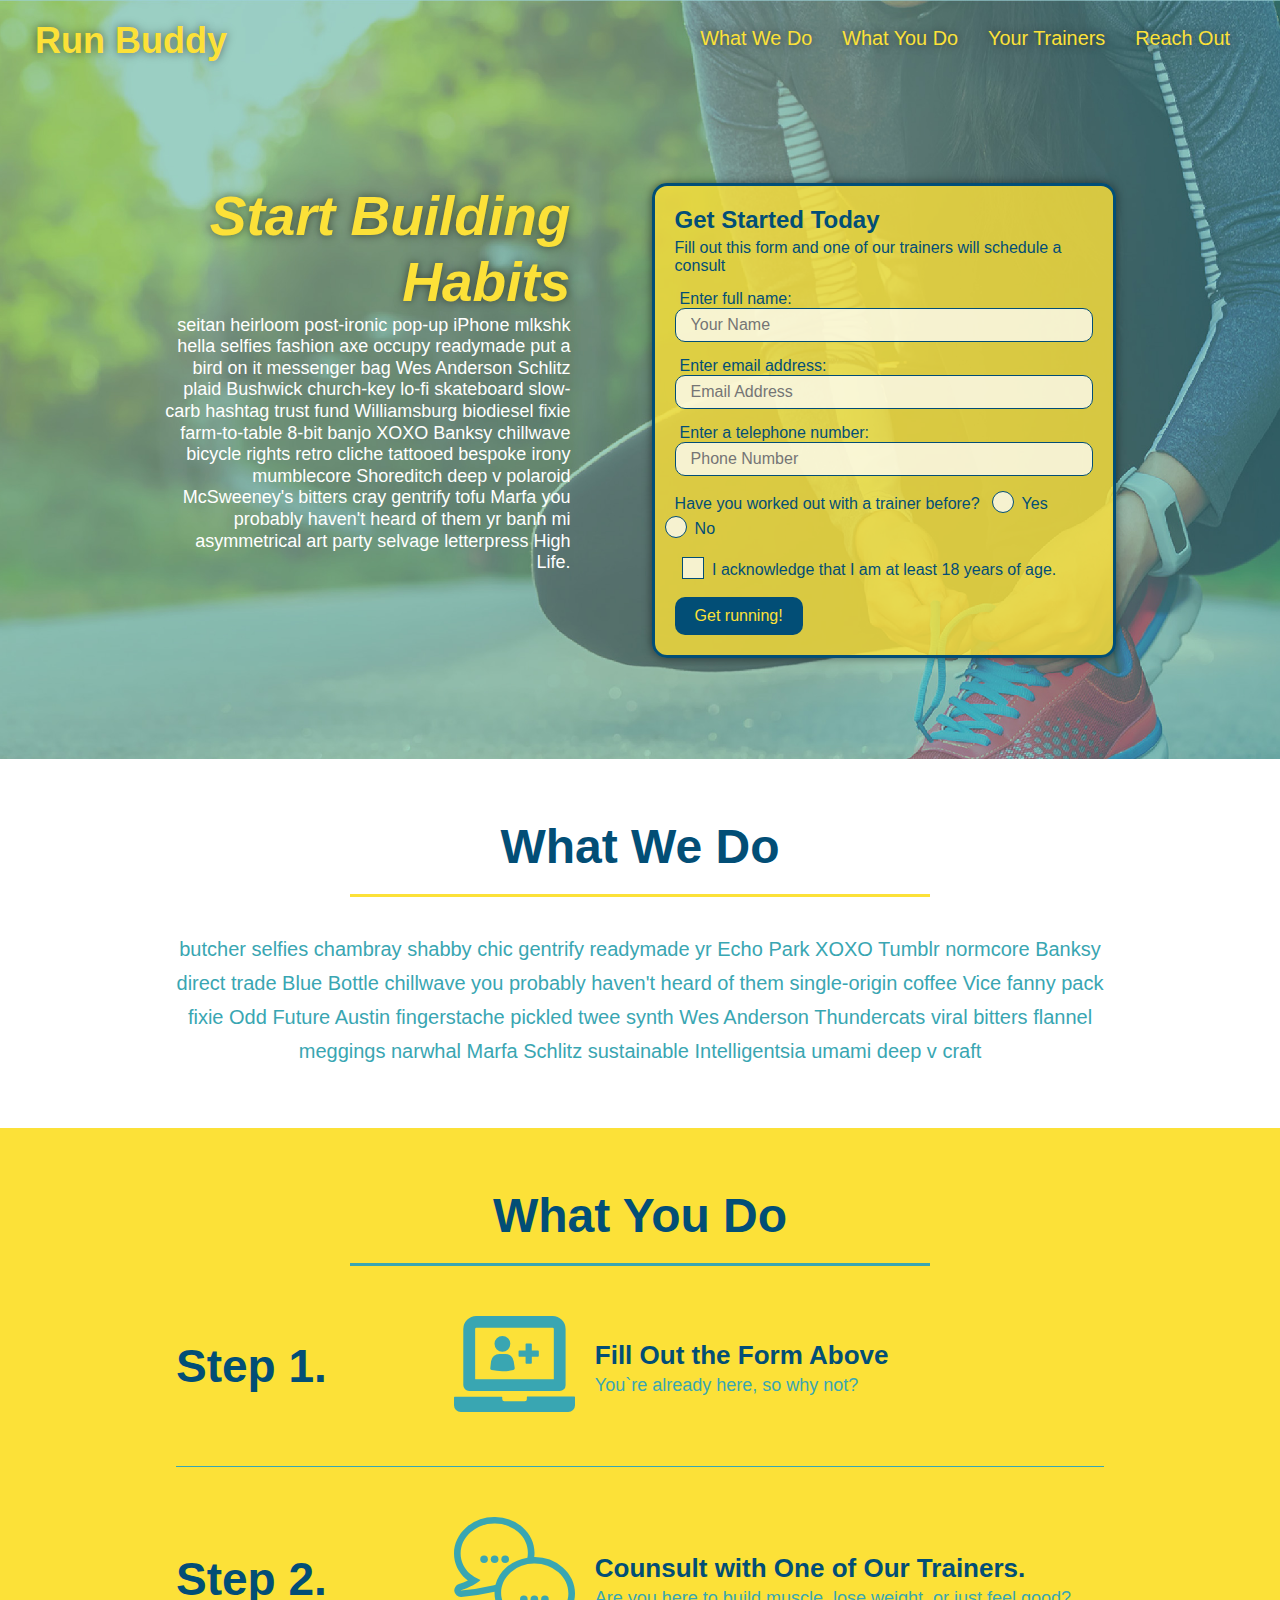
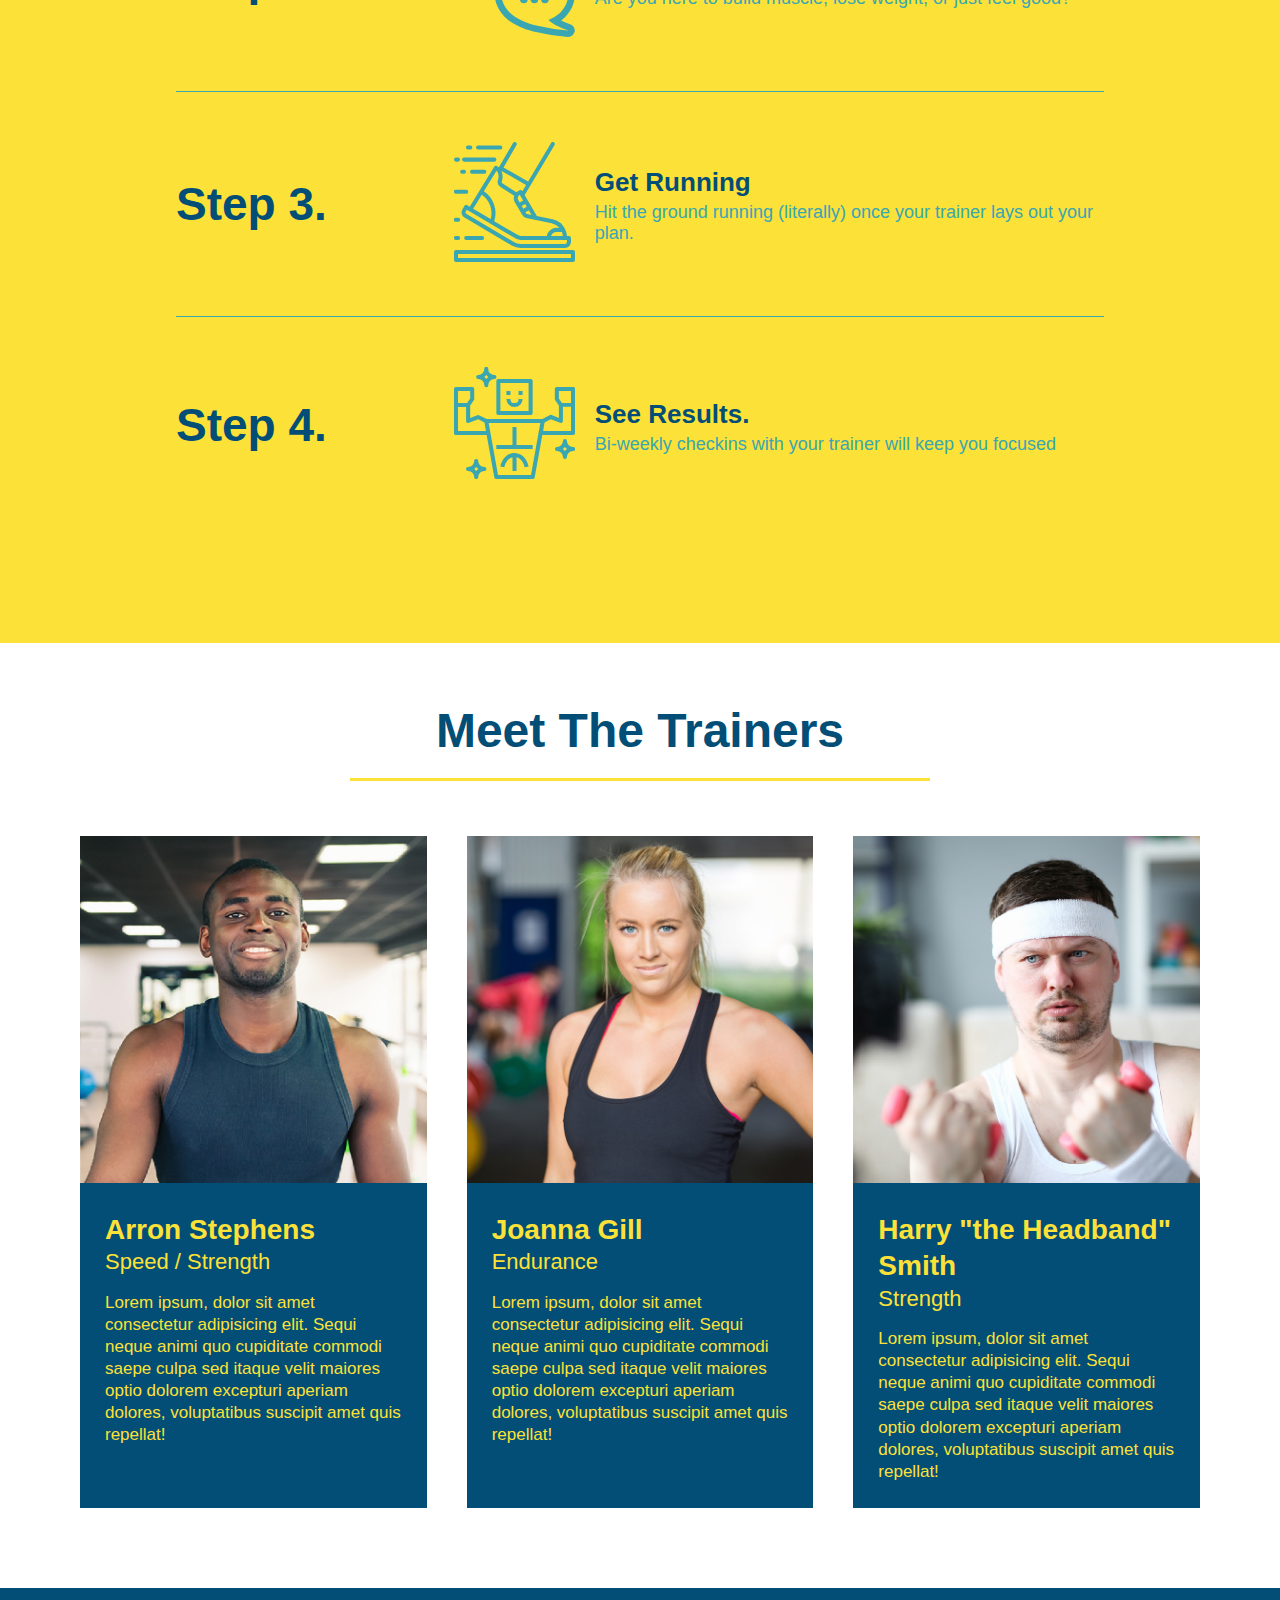
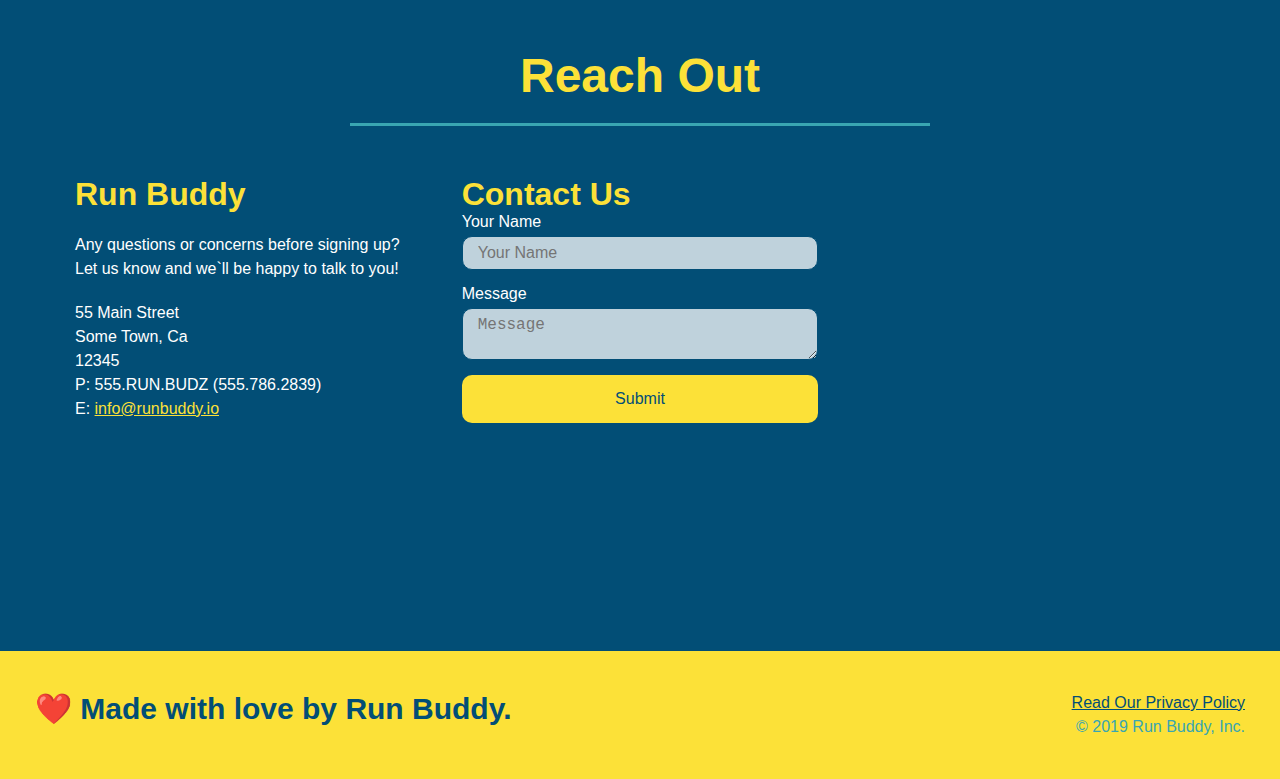
==== commit f28942e3: "final css touches" ====
--- a/index.html
+++ b/index.html
@@ -64,16 +64,20 @@
                 <input class="form-input" type="tel" placeholder="Phone Number" name="phone" id="phone" />
                 <p>
                     Have you worked out with a trainer before?
-                    <input type="radio" name="trainer-confirm" id="trainer-yes" />
-                    <label for="trainer-yes">Yes</label>
-                    <input type="radio" name="trainer-confirm" id="trainer-no" />
-                    <label for="trainer-no">No</label>
-                </p>
-                <p>
-                 <label for="checkbox" >
-                    I acknowledge that i am at least 18 years of age.
-                 </label>
-                 <imput type="checkbox" name="age-confirm" id="checkbox" />
+                    <span class="radio-wrapper">
+                        <input type="radio" name="trainer-confirm" id="trainer-yes" />
+                        <label for="trainer-yes">Yes</label>
+                    </span>
+                    <span class="radio-wrapper">
+                        <input type="radio" name="trainer-confirm" id="trainer-no" />
+                        <label for="trainer-no">No</label>
+                    </span>
+                </p>
+                <p>
+                    <span class="checkbox-wrapper">
+                        <input type="checkbox" name="age-confirm" id="checkbox" />
+                        <label for="checkbox">I acknowledge that I am at least 18 years of age.</label>
+                    </span>
                 </p>
                 <button type="submit">
                     Get running!
--- a/assets/css/style.css/style.css
+++ b/assets/css/style.css/style.css
@@ -1,3 +1,9 @@
+:root {
+  --primary-color: #fce138;
+  --secondary-color: #024e76;
+  --tertiary-color: #39a6b2;
+}
+
 * {
   margin: 0;
   padding: 0;
@@ -11,21 +17,31 @@
 
 header {
   padding: 20px 35px;
-  background-color: #39a6b2;
+  background-color: var(--tertiary-color);
   display: flex;
   justify-content: space-between;
   flex-wrap: wrap;
+  position: sticky;
+  top: 0;
+  background-image: url("../../images/hero-bg.jpg");
+  background-size: cover;
+  background-position: center;
+  background-attachment: fixed;
+  background-position: 80%;
+  z-index: 9999;
 }
 
 header h1 {
   font-weight: bold;
   font-size: 36px;
-  color: #fce138;
+  color: var(--primary-color);
   margin: 0;
-}
+  text-shadow: 0 0 10px rgba(0, 0, 0, 0.5);
+}
+
 header a {
   text-decoration: none;
-  color: #fce138;
+  color: var(--primary-color);
 }
 
 header nav {
@@ -44,6 +60,13 @@
   padding: 10px 15px;
   font-weight: lighter;
   font-size: 1.55vw;
+  text-shadow: 0 0 10px rgba(0, 0, 0, 0.5);
+}
+header nav ul li a:hover {
+  background: var(--primary-color);
+  color: var(--secondary-color);
+  border-radius: 15px;
+  text-shadow: none;
 }
 
 /* header styles end */
@@ -57,6 +80,8 @@
   justify-content: center;
   flex-wrap: wrap;
   align-items: flex-start;
+  background-attachment: fixed;
+  background-position: 80%;
 }
 
 .hero-cta {
@@ -71,16 +96,19 @@
 .hero-cta h2 {
   font-style: italic;
   font-size: 55px;
-  color: #fce138;
+  color: var(--primary-color);
+  text-shadow: 0 0 10px rgba(0, 0, 0, 0.5);
 }
 
 .hero-form {
-  border: solid 3px #024e76;
-  background-color: #fce138;
+  border: solid 3px var(--secondary-color);
+  background-color: rgba(252, 225, 56, 0.8);
   padding: 20px;
-  color: #024e76;
+  color: var(--secondary-color);
   width: 40%;
   margin: 3.5%;
+  box-shadow: 0 0 10px rgba(0, 0, 0, 0.5);
+  border-radius: 15px;
 }
 
 .hero-form h3 {
@@ -93,13 +121,20 @@
 }
 
 .form-input {
-  border: 1px solid #024e76;
+  border: 1px solid var(--secondary-color);
   display: block;
   padding: 7px 15px;
   font-size: 16px;
-  color: #024e76;
+  color: var(--secondary-color);
   width: 100%;
   margin-bottom: 15px;
+  border-radius: 10px;
+  background-color: rgba(255,255,255, 0.75);
+}
+
+.form-input:focus {
+  background-color: rgba(255,255,255, 1);
+  outline: none;
 }
 
 .hero-form label {
@@ -107,11 +142,76 @@
 }
 
 .hero-form button {
-  color: #fce138;
-  background-color: #024e76;
+  color: var(--primary-color);
+  background-color: var(--secondary-color);
   border: none;
   padding: 10px 20px;
   font-size: 16px;
+  border-radius: 10px;
+}
+
+.hero-form button:hover {
+  background-color: var(--tertiary-color);
+}
+
+.checkbox-wrapper input, .radio-wrapper input {
+  opacity: 0;
+}
+
+.checkbox-wrapper label, .radio-wrapper label {
+  position: relative;
+  left: 10px;
+  margin: 10px;
+  line-height: 1.6
+}
+
+.checkbox-wrapper label::before, .radio-wrapper label::before {
+  content: "";
+  height: 20px;
+  width: 20px;
+  background: rgba(255, 255, 255, 0.75);
+  border: 1px solid var(--secondary-color);  
+  position: absolute;
+  top: -4px;
+  left: -30px;
+}
+
+.radio-wrapper label::before {
+  border-radius: 50%;
+}
+
+.radio-wrapper label::after {
+  content: "";
+  width: 20px;
+  height: 20px;
+  border-radius: 50%;
+  background: var(--secondary-color);
+  position: absolute;
+  left: -29px;
+  top: -3px;
+  background-image: radial-gradient(circle, #39a6b2, #024e76);
+}
+
+.checkbox-wrapper label::after {
+  content: "";
+  height: 6px;
+  width: 14px;
+  border-left: 2px solid var(--secondary-color);
+  border-bottom: 2px solid var(--secondary-color);
+  position: absolute;
+  left: -26px;
+  top: 1px;
+  transform: rotate(-58deg);
+}
+
+.checkbox-wrapper input + label::after,
+.radio-wrapper input + label::after {
+  content: none;
+}
+
+.checkbox-wrapper input:checked + label::after,
+.radio-wrapper input:checked + label::after {
+  content: "";
 }
 
 /* hero style end */
@@ -120,7 +220,7 @@
 .section-title {
   font-size: 48px;
   border-bottom: 3px solid;
-  color: #024e76;
+  color: var(--secondary-color);
   padding-bottom: 20px;
   text-align: center;
   margin: 0 auto 35px auto;
@@ -128,30 +228,33 @@
 }
 
 .primary-border {
-  border-color: #fce138;
+  border-color: var(--primary-color);
 }
 
 .secondary-border {
-  border-color: #39a6b2;
+  border-color: var(--tertiary-color);
 }
 
 .steps {
-  background: #fce138;
+  background: var(--primary-color);
 }
 
 .step {
   margin: 50px auto;
   padding-bottom: 50px;
   width: 80%;
-  border-bottom: 1px solid #39a6b2;
   display: flex;
   flex-wrap: wrap;
   align-items: center;
   justify-content: space-between;
 }
 
+.step:not(:last-child) {
+  border-bottom:  1px solid var(--tertiary-color);
+}
+
 .step h3 {
-  color: #024e76;
+  color: var(--secondary-color);
   font-size: 46px;
   flex: 1 30%;
 }
@@ -184,13 +287,13 @@
 .step-text h4 {
   font-size: 26px;
   line-height: 1.5;
-  color: #024e76;
+  color: var(--secondary-color);
 }
 
 .intro p {
   margin: 0 auto;
   line-height: 1.7;
-  color: #39a6b2;
+  color: var(--tertiary-color);
   width: 80%;
   font-size: 20px;
   text-align: center;
@@ -210,7 +313,7 @@
 .trainer {
   margin: 20px;
   background: #024e76;
-  color: #fce138;
+  color: var(--primary-color);
   flex: 1;
 }
 
@@ -245,11 +348,11 @@
 }
 
 .contact {
-  background: #024e76;
+  background: var(--secondary-color);
 }
 
 .contact h2 {
-  color: #fce138;
+  color: var(--primary-color);
 }
 
 .contact-info {
@@ -272,7 +375,7 @@
 }
 
 .contact-info h3 {
-  color: #fce138;
+  color: var(--primary-color);
   font-size: 32px;
 }
 
@@ -284,35 +387,48 @@
 }
 
 .contact-info a {
-  color: #fce138;
+  color: var(--primary-color);
 }
 
 .contact-form input, .contact-form textarea {
-  border: 1px solid #024e76;
+  border: 1px solid var(--secondary-color);
   display: block;
   padding: 7px 15px;
   font-size: 16px;
-  color: #024e76;
+  color: var(--secondary-color);
   width: 100%;
   margin-bottom: 15px;
   margin-top: 5px;
+  border-radius: 10px;
+  background-color: rgba(255,255,255, 0.75);
+}
+
+.contact-form input:focus, .contact-form textarea:focus {
+  background-color: rgba(255,255,255, 1);
+  outline: none;
 }
 
 .contact-form button {
   width: 100%;
   border: none;
-  background: #fce138;
-  color: #024e76;
+  background: var(--primary-color);
+  color: var(--secondary-color);
   text-align: center;
   padding: 15px 0;
-  font-size: 16px
+  font-size: 16px;
+  border-radius: 10px;
+}
+
+.contact-form button:hover {
+  color: var(--primary-color);
+  background: var(--tertiary-color);
 }
 
 /* reach out styles end */
 /* footer styles start */
 
 footer {
-  background: #fce138;
+  background: var(--primary-color);
   width: 100%;
   padding: 40px 35px;
   display: flex;
@@ -321,7 +437,7 @@
 }
 
 footer h2 {
-  color: #024e76;
+  color: var(--secondary-color);
   font-size: 30px;
   margin: 0;
 }
@@ -332,7 +448,7 @@
 }
 
 footer a {
-  color: #024e76;
+  color: var(--secondary-color);
 }
 
 /*  Utility classes */
@@ -349,14 +465,115 @@
   display: flex;
 }
 
-/* MEDIA QUERY FOR SMALLER DESKTOP SVREENS AND SMALLER */
-@media screen and (max-width: 980px) {
-
+/* MEDIA QUERY FOR SMALLER DESKTOP SCREENS AND SMALLER */
+@media screen and (max-width: 981px) {
+  header {
+    padding-bottom: 0;
+    justify-content: center;
+    position: relative;
+  }
+
+  header h1 {
+    width: 100%;
+    text-align: center;
+  }
   
+  header nav ul {
+    margin-top: 20px;
+    width: 100%;
+    justify-content: center;
+  }
+
+  header nav ul li a {
+    font-size: 20px;
+  }
+
+  footer h2, footer div {
+    text-align: center;
+    width: 100%;
+  }
+
+  .hero-cta, .hero-form {
+    width: 100%
+  }
+
+  .hero-cta {
+    text-align: center;
+  }
+
+  .section-title {
+    width: 80%
+  }
+
+  .trainer {
+    flex: 0 70%
+  }
+
+  .contact-info iframe {
+    flex: 1 100%
+  }
+
+}
+
+/* MEDIA QUERY FOR TABLET AND SMALLER */
+@media screen and (max-width: 769px) {
+  section {
+    padding: 30px 15px;
+  }
+
+  .step h3 {
+    flex: 1 100%;
+    text-align: center;
+  }
+
+  .step-info {
+    flex: 2 100%;
+    text-align: center;
+    justify-content: center;
+  }
+
+  .step-img {
+    flex: 0 32%;
+    margin-right: 0;
+    margin-top: 15px;
+    margin-bottom: 15px;
+  }
+
+  .step-text {
+    flex: 100%;
+  }
+
 }
 
 /* MEDIA QUERY FOR MOBILE PHONES AND SMALLER */
-@media screen and (max-width: 575px) {
-
+@media screen and (max-width: 576px) {
+
+  .hero-form button {
+    width: 100%;
+  }
+
+  .section-title {
+    width: 95%;
+  }
+
+  .intro p {
+    width: 100%;
+  }
+
+  .trainer {
+    flex: 0 100%;
+  }
+  
+  .contact-info {
+    text-align: center;
+  }
+
+  .contact-info > * {
+    flex: 0 100%;
+  }
+
+  .contact-form {
+    order: 3;
+  }
   
 }